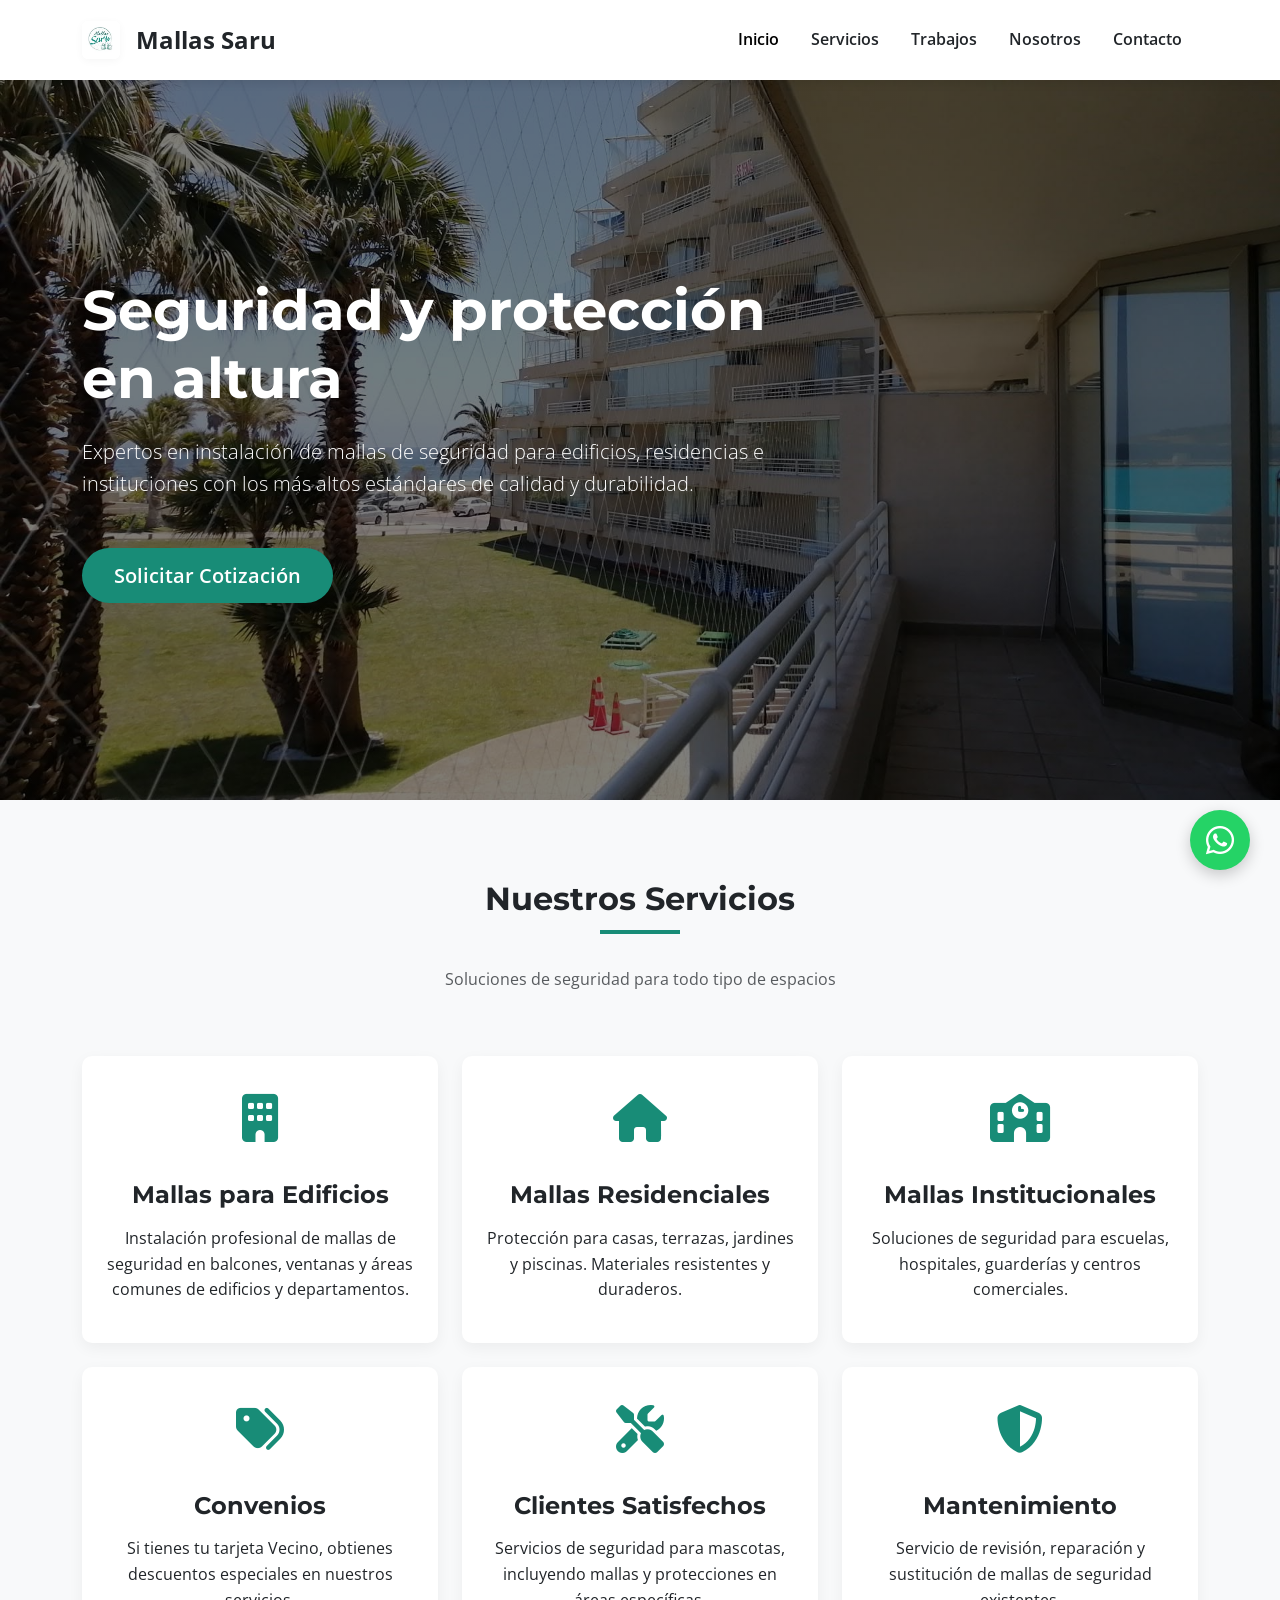
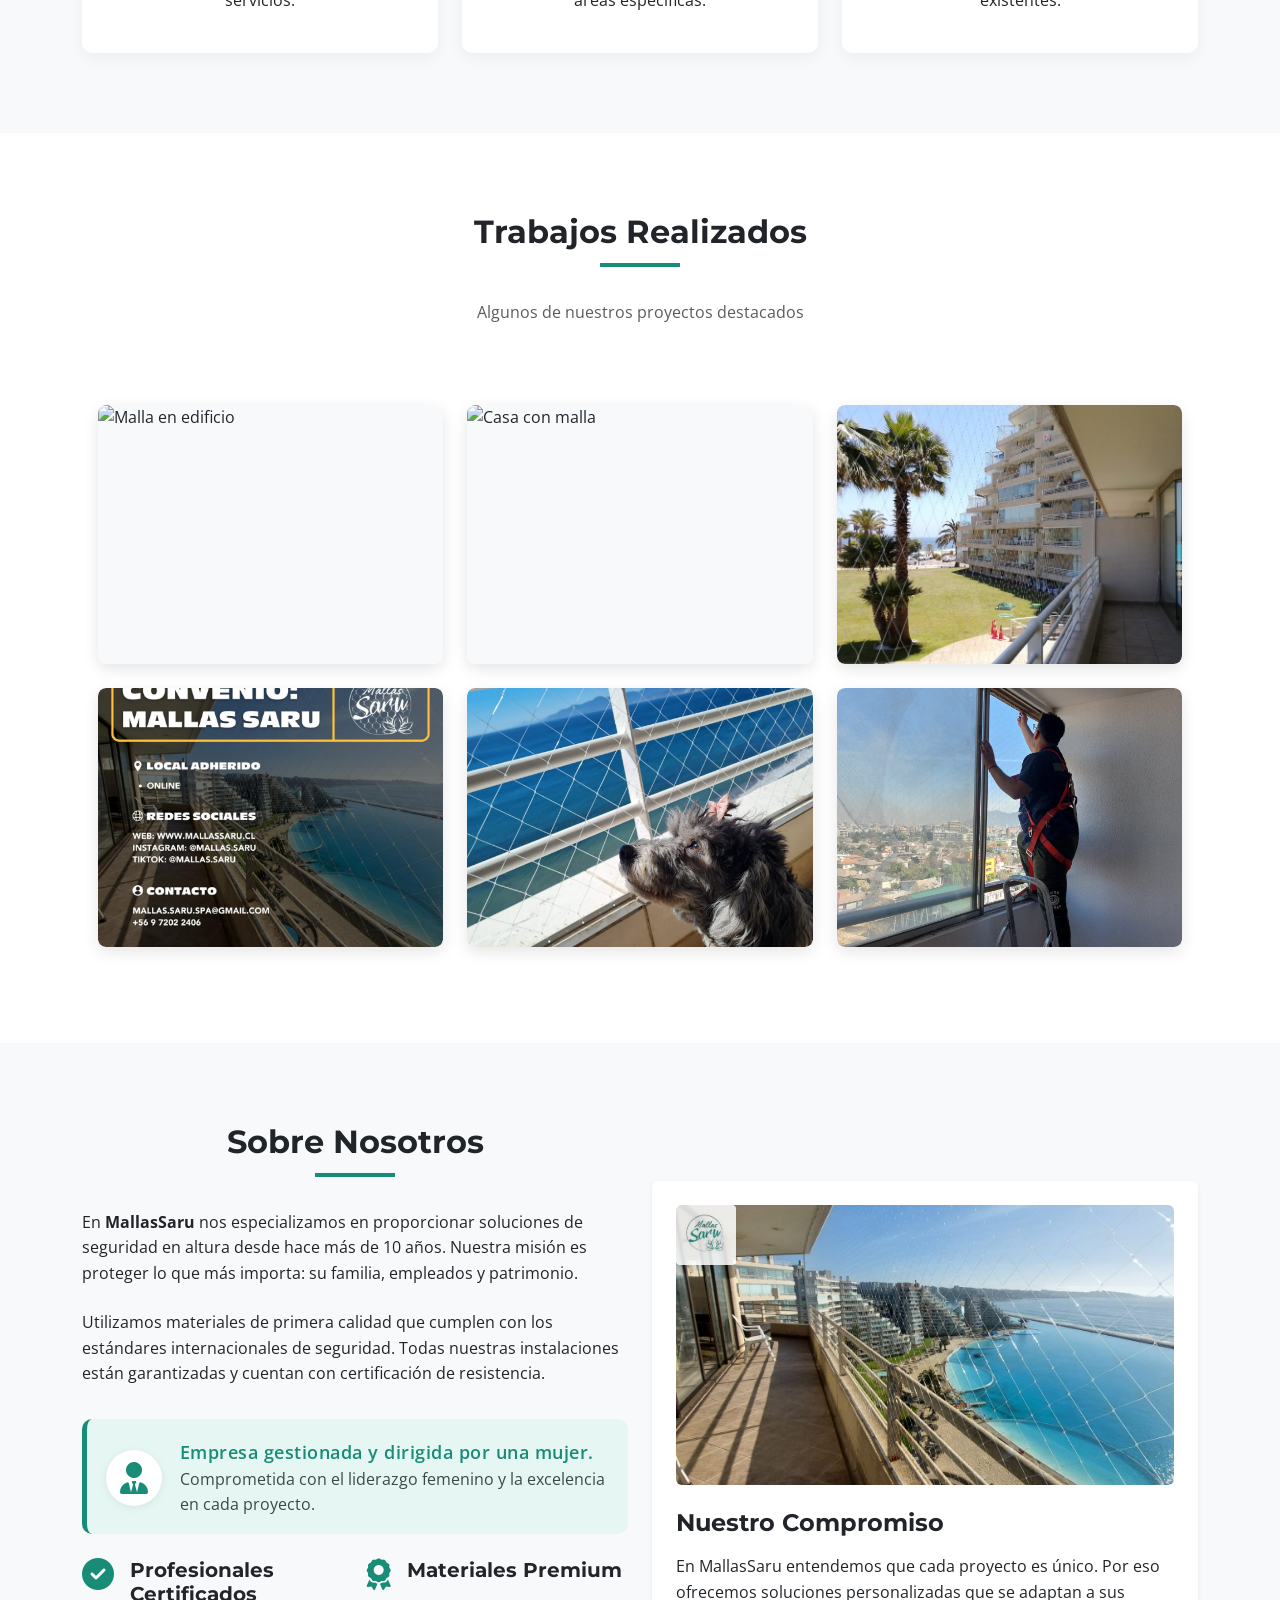
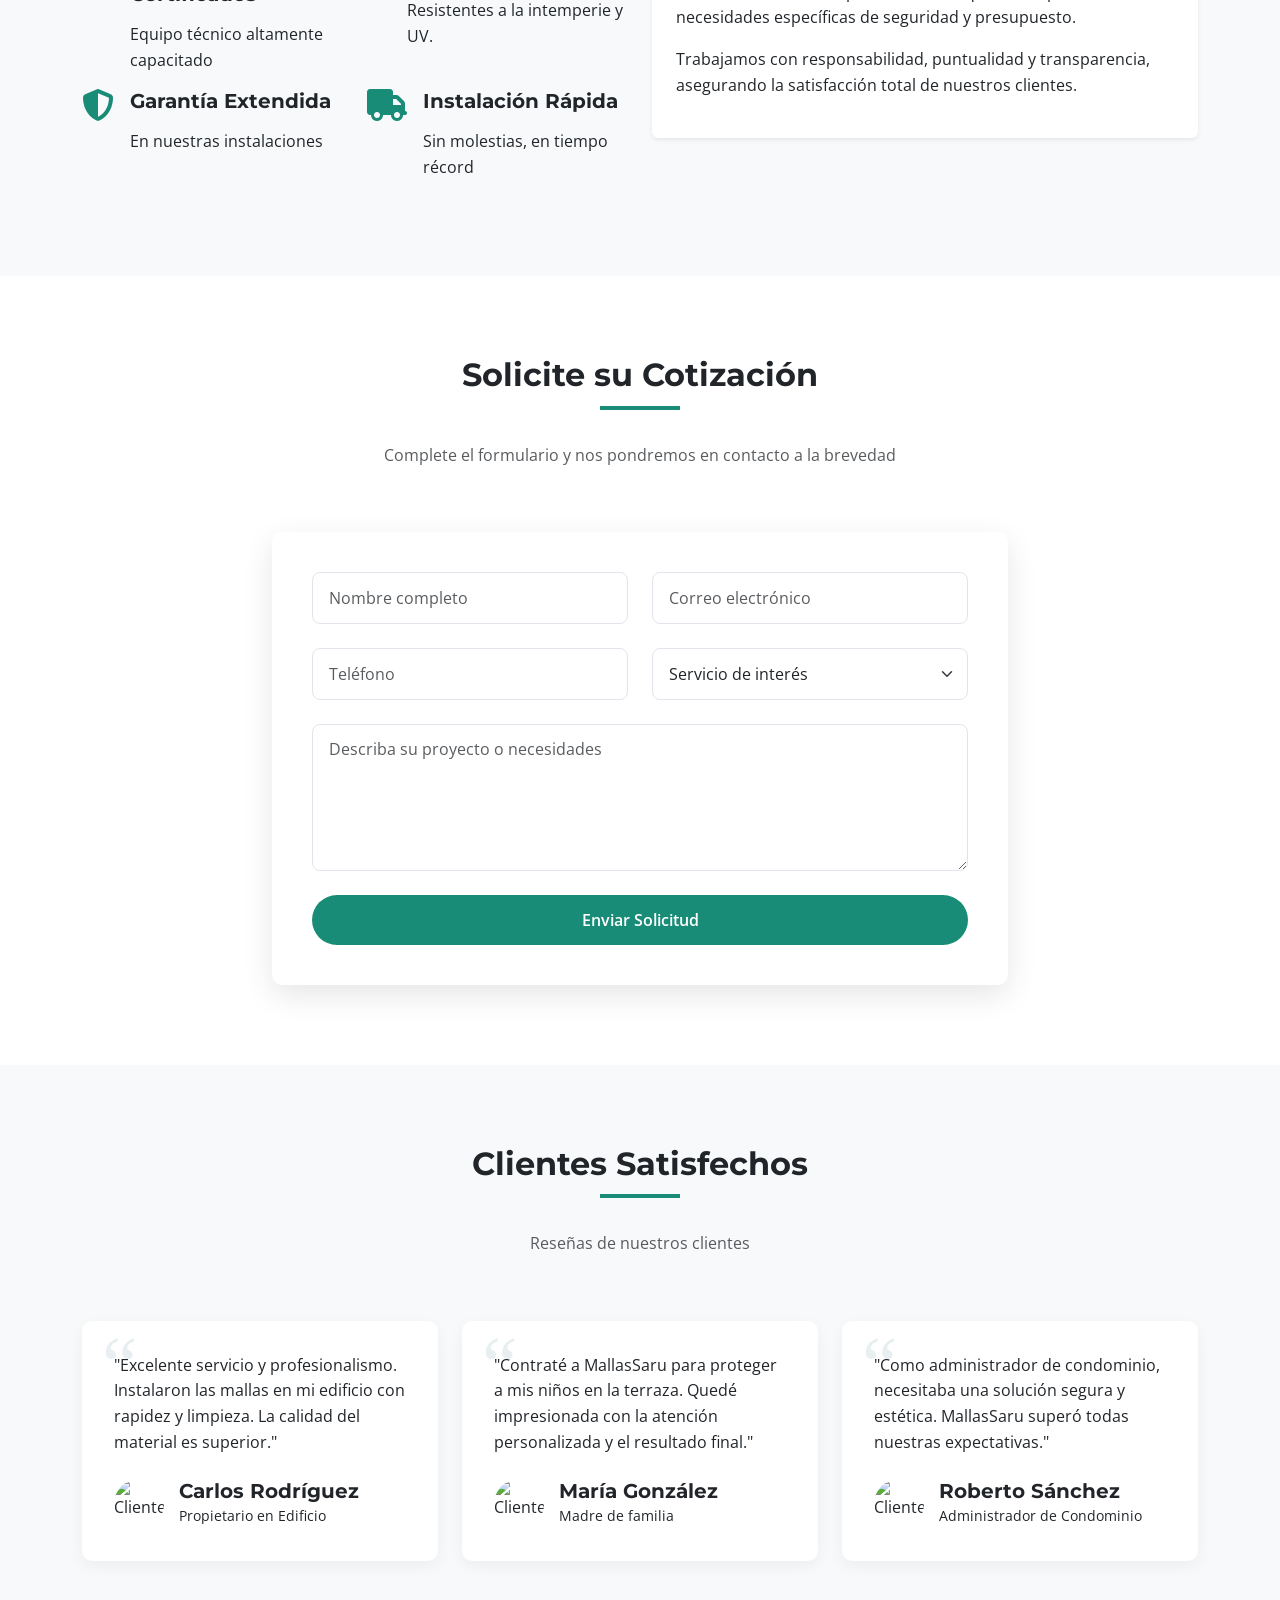
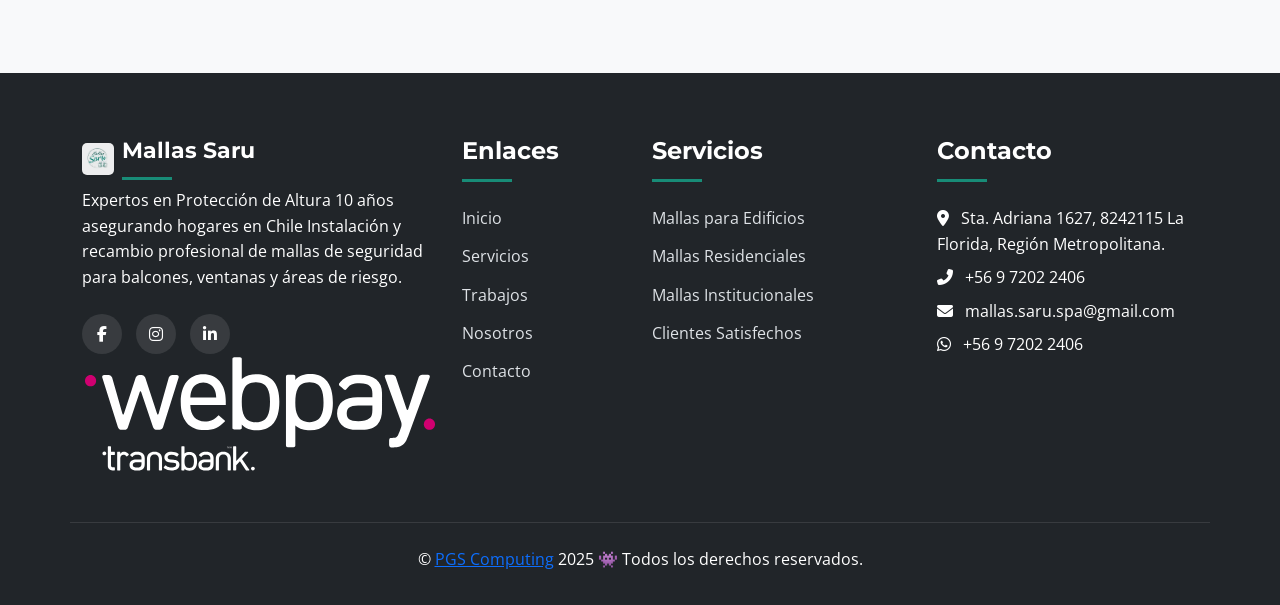
==== index.html @ a5bc4ea5 "Add carousel section with discount modal and WhatsApp integration" ====
<!DOCTYPE html>
<html lang="es">
  <head>
    <meta charset="UTF-8" />
    <meta name="viewport" content="width=device-width, initial-scale=1.0" />
    <title>Mallas Saru | Instalación de Mallas de Seguridad</title>
    <link
      rel="icon"
      type="image/jpeg"
      href="assets/img/logotipo_MallasSaru_Chile.jpg"
    />
    <link
      href="https://cdn.jsdelivr.net/npm/bootstrap@5.3.0/dist/css/bootstrap.min.css"
      rel="stylesheet"
    />
    <link
      rel="stylesheet"
      href="https://cdnjs.cloudflare.com/ajax/libs/font-awesome/6.4.0/css/all.min.css"
    />
    <link
      href="https://fonts.googleapis.com/css2?family=Montserrat:wght@300;400;500;600;700&family=Open+Sans:wght@300;400;600&display=swap"
      rel="stylesheet"
    />
    <link rel="stylesheet" href="assets/css/style.css" />
    <meta
      name="keywords"
      content="mallas de seguridad, instalación de mallas, protección en altura, mallas para edificios, mallas residenciales, mallas institucionales, mantenimiento de mallas, seguridad en balcones, protección de ventanas, mallas para escaleras"
    />
    <meta
      name="description"
      content="Mallas de Seguridad Saru Chile ofrece soluciones profesionales de instalación de mallas de seguridad para edificios, residencias, instituciones. Garantizamos calidad, durabilidad y protección en altura."
    />
    <meta name="author" content="Mallas Saru" />

    <!-- Open Graph / Facebook -->
    <meta
      property="og:title"
      content="Mallas Saru | Instalación de Mallas de Seguridad"
    />
    <meta
      property="og:description"
      content="Soluciones profesionales en instalación de mallas de seguridad para edificios, residencias, instituciones. Calidad y protección garantizadas."
    />
    <meta
      property="og:image"
      content="assets/img/logotipo_MallasSaru_Chile.jpg"
    />
    <meta property="og:url" content="https://mallassaru.cl" />
  </head>
  <body>
    <!-- WhatsApp Button -->
    <a
      href="https://api.whatsapp.com/send/?phone=56972022406&text&type=phone_number&app_absent=0"
      class="whatsapp-btn"
      target="_blank"
    >
      <i class="fab fa-whatsapp"></i>
    </a>

    <!-- Navbar -->
    <nav class="navbar navbar-expand-lg navbar-light sticky-top">
      <div class="container d-flex align-items-center">
        <a class="navbar-brand d-flex align-items-center gap-2" href="#">
          <img
            src="assets/img/logotipo_MallasSaru_Chile.jpg"
            alt="Logotipo MallasSaru"
            loading="lazy"
            style="
              height: 38px;
              width: auto;
              object-fit: contain;
              vertical-align: middle;
              border-radius: 6px;
              box-shadow: 0 2px 8px rgba(0, 0, 0, 0.04);
              margin-right: 8px;
            "
          />
          <span>
            <span class="mallas-navbar">Mallas</span
            ><span style="color: var(--dark)"> Saru</span>
          </span>
        </a>
        <button
          class="navbar-toggler"
          type="button"
          data-bs-toggle="collapse"
          data-bs-target="#navbarNav"
        >
          <span class="navbar-toggler-icon"></span>
        </button>
        <div class="collapse navbar-collapse" id="navbarNav">
          <ul class="navbar-nav ms-auto">
            <li class="nav-item">
              <a class="nav-link active" href="#inicio">Inicio</a>
            </li>
            <li class="nav-item">
              <a class="nav-link" href="#servicios">Servicios</a>
            </li>
            <li class="nav-item">
              <a class="nav-link" href="#trabajos">Trabajos</a>
            </li>
            <li class="nav-item">
              <a class="nav-link" href="#nosotros">Nosotros</a>
            </li>
            <li class="nav-item">
              <a class="nav-link" href="#contacto">Contacto</a>
            </li>
          </ul>
        </div>
      </div>
    </nav>

    <!-- Hero Section -->
    <section class="hero" id="inicio">
      <div class="container">
        <div class="hero-content">
          <h1 class="display-4 fw-bold mb-4">
            Seguridad y protección en altura
          </h1>
          <p class="lead mb-5">
            Expertos en instalación de mallas de seguridad para edificios,
            residencias e instituciones con los más altos estándares de calidad
            y durabilidad.
          </p>
          <a href="#contacto" class="btn btn-primary btn-lg"
            >Solicitar Cotización</a
          >
        </div>
      </div>
    </section>
    <!-- Lightbox Modal FUERA de cualquier section -->
    <div id="lightboxModal" class="lightbox-modal" style="display: none">
      <span class="lightbox-close" id="lightboxClose">&times;</span>
      <img
        class="lightbox-content"
        id="lightboxImg"
        src=""
        alt="Imagen ampliada"
      />
      <div class="lightbox-caption" id="lightboxCaption"></div>
      <button class="lightbox-prev" id="lightboxPrev" aria-label="Anterior">
        &#10094;
      </button>
      <button class="lightbox-next" id="lightboxNext" aria-label="Siguiente">
        &#10095;
      </button>
    </div>

    <!-- Services Section -->
    <section class="section bg-light" id="servicios">
      <div class="container">
        <div class="row mb-5">
          <div class="col-12 text-center">
            <h2 class="section-title">Nuestros Servicios</h2>
            <p class="text-muted">
              Soluciones de seguridad para todo tipo de espacios
            </p>
          </div>
        </div>
        <div class="row g-4">
          <div class="col-md-4">
            <div class="service-card p-4 text-center">
              <div class="service-icon">
                <i class="fas fa-building" id="mallas-para-edificios"></i>
              </div>
              <h4>Mallas para Edificios</h4>
              <p>
                Instalación profesional de mallas de seguridad en balcones,
                ventanas y áreas comunes de edificios y departamentos.
              </p>
            </div>
          </div>
          <div class="col-md-4">
            <div class="service-card p-4 text-center">
              <div class="service-icon">
                <i class="fas fa-home" id="mallas-residenciales"></i>
              </div>
              <h4>Mallas Residenciales</h4>
              <p>
                Protección para casas, terrazas, jardines y piscinas. Materiales
                resistentes y duraderos.
              </p>
            </div>
          </div>
          <div class="col-md-4">
            <div class="service-card p-4 text-center">
              <div class="service-icon">
                <i class="fas fa-school" id="mallas-institucionales"></i>
              </div>
              <h4>Mallas Institucionales</h4>
              <p>
                Soluciones de seguridad para escuelas, hospitales, guarderías y
                centros comerciales.
              </p>
            </div>
          </div>
          <div class="col-md-4">
            <div class="service-card p-4 text-center">
              <div class="service-icon">
                <i class="fas fa-tags" id="oferta-promocion"></i>
              </div>
              <h4>Convenios</h4>
              <p>
                Si tienes tu tarjeta Vecino, obtienes descuentos especiales en
                nuestros servicios.
              </p>
            </div>
          </div>
          <div class="col-md-4">
            <div class="service-card p-4 text-center">
              <div class="service-icon">
                <i class="fas fa-tools" id="mascotas"></i>
              </div>
              <h4>Clientes Satisfechos</h4>
              <p>
                Servicios de seguridad para mascotas, incluyendo mallas y
                protecciones en áreas específicas.
              </p>
            </div>
          </div>
          <div class="col-md-4">
            <div class="service-card p-4 text-center">
              <div class="service-icon">
                <i class="fas fa-shield-alt" id="mantenimiento"></i>
              </div>
              <h4>Mantenimiento</h4>
              <p>
                Servicio de revisión, reparación y sustitución de mallas de
                seguridad existentes.
              </p>
            </div>
          </div>
        </div>
      </div>
    </section>

    <!-- Portfolio Section -->
    <section class="section" id="trabajos">
      <div class="container">
        <div class="row mb-5">
          <div class="col-12 text-center">
            <h2 class="section-title">Trabajos Realizados</h2>
            <p class="text-muted">Algunos de nuestros proyectos destacados</p>
          </div>
        </div>
        <div class="portfolio-grid">
          <div class="portfolio-item" data-index="0">
            <img
              src="https://cl.habcdn.com/photos/business/big/img-20190812-183839-381807.jpg"
              alt="Malla en edificio"
              loading="lazy"
              class="portfolio-img"
            />
            <div class="portfolio-overlay">
              <h4>Mallas para Edificios</h4>
              <p>Mallas de seguridad en balcones y ventanas</p>
            </div>
          </div>
          <div class="portfolio-item" data-index="1">
            <img
              src="https://cl.habcdn.com/photos/project/big/cobertizo-257384.jpg"
              alt="Casa con malla"
              loading="lazy"
              class="portfolio-img"
            />
            <div class="portfolio-overlay">
              <h4>Mallas Residenciales</h4>
              <p>Protección para terraza, jardín y balcones</p>
            </div>
          </div>
          <div class="portfolio-item" data-index="2">
            <img
              src="assets/img/mallas_deSeguridad_Saru.jpg?ixlib=rb-4.0.3&auto=format&fit=crop&w=1950&q=80"
              alt="mallas_institucionales_Mallas_Saru"
              loading="lazy"
              class="portfolio-img"
            />
            <div class="portfolio-overlay">
              <h4>Mallas Institucionales</h4>
              <p>Seguridad para escuelas, hospitales y guarderías</p>
            </div>
          </div>
          <div class="portfolio-item" data-index="3">
            <img
              src="/assets/img/trabajos/convenios/tarjeta_Vecino_viveLaForida_Mallas_Saru_4.jpg?ixlib=rb-4.0.3&auto=format&fit=crop&w=1950&q=80"
              alt="convenio_mallas_Saru_tarjeta_vecino_la_florida"
              loading="lazy"
              class="portfolio-img"
            />
            <div class="portfolio-overlay">
              <h4>Convenios</h4>
              <p>Si cuentas con tu tarjeta Vecino obtienes descuentos.</p>
            </div>
          </div>
          <div class="portfolio-item" data-index="4">
            <img
              src="assets/img/trabajos/clientes_Satisfechos/mallasSaru_Proteccion_Mascotas2.jpg?ixlib=rb-4.0.3&auto=format&fit=crop&w=1950&q=80"
              alt="clientes_Satisfechos_mallas_Saru_Proteccion_Mascotas"
              loading="lazy"
              class="portfolio-img"
            />
            <div class="portfolio-overlay">
              <h4>Clientes Satisfechos</h4>
              <p>Algunos de nuestros clientes satisfechos en Mallas Saru</p>
            </div>
          </div>
          <div class="portfolio-item" data-index="5">
            <img
              src="assets/img/trabajos/mantenimiento/mantenimiento_Mallas_Saru_2.jpg?ixlib=rb-4.0.3&auto=format&fit=crop&w=1950&q=80"
              alt="mantenimiento_Mallas_Saru"
              loading="lazy"
              class="portfolio-img"
            />
            <div class="portfolio-overlay">
              <h4>Mantenimiento</h4>
              <p>Servicio de mantenimiento y reparación de mallas</p>
            </div>
          </div>
        </div>
      </div>
    </section>

    <!-- About Section -->
    <section class="section bg-light" id="nosotros">
      <div class="container">
        <div class="row align-items-center">
          <div class="col-lg-6 mb-5 mb-lg-0">
            <h2 class="section-title text-center">Sobre Nosotros</h2>
            <p class="mb-4">
              En <strong>MallasSaru</strong> nos especializamos en proporcionar
              soluciones de seguridad en altura desde hace más de 10 años.
              Nuestra misión es proteger lo que más importa: su familia,
              empleados y patrimonio.
            </p>
            <p>
              Utilizamos materiales de primera calidad que cumplen con los
              estándares internacionales de seguridad. Todas nuestras
              instalaciones están garantizadas y cuentan con certificación de
              resistencia.
            </p>
            <!-- Destacado: Empresa gestionada por mujer -->
            <div
              style="
                background: #e6f6f2;
                border-left: 5px solid var(--accent);
                border-radius: 10px;
                padding: 1.2rem 1rem 1rem 1.2rem;
                margin: 2rem 0 1.5rem 0;
                display: flex;
                align-items: center;
                gap: 1.1rem;
              "
            >
              <div
                style="
                  width: 56px;
                  height: 56px;
                  background: #fff;
                  border-radius: 50%;
                  display: flex;
                  align-items: center;
                  justify-content: center;
                  box-shadow: 0 2px 8px rgba(0, 0, 0, 0.07);
                  font-size: 2rem;
                  color: var(--accent);
                "
              >
                <!-- Espacio para imagen/avatar -->
                <i class="fas fa-user-tie"></i>
              </div>
              <div style="flex: 1">
                <span
                  style="
                    font-weight: 600;
                    color: var(--accent);
                    font-size: 1.1rem;
                    letter-spacing: 0.5px;
                  "
                  >Empresa gestionada y dirigida por una mujer.</span
                >
                <br />
                <span style="color: #3a4a47; font-size: 0.98rem"
                  >Comprometida con el liderazgo femenino y la excelencia en
                  cada proyecto.</span
                >
              </div>
            </div>
            <div class="row mt-4">
              <div class="col-md-6 mb-3">
                <div class="d-flex">
                  <div class="me-3">
                    <i class="fas fa-check-circle text-success fa-2x"></i>
                  </div>
                  <div>
                    <h5>Profesionales Certificados</h5>
                    <p class="mb-0">Equipo técnico altamente capacitado</p>
                  </div>
                </div>
              </div>
              <div class="col-md-6 mb-3">
                <div class="d-flex">
                  <div class="me-3">
                    <i class="fas fa-award text-success fa-2x"></i>
                  </div>
                  <div>
                    <h5>Materiales Premium</h5>
                    <p class="mb-0">Resistentes a la intemperie y UV.</p>
                  </div>
                </div>
              </div>
              <div class="col-md-6 mb-3">
                <div class="d-flex">
                  <div class="me-3">
                    <i class="fas fa-shield-alt text-success fa-2x"></i>
                  </div>
                  <div>
                    <h5>Garantía Extendida</h5>
                    <p class="mb-0">En nuestras instalaciones</p>
                  </div>
                </div>
              </div>
              <div class="col-md-6 mb-3">
                <div class="d-flex">
                  <div class="me-3">
                    <i class="fas fa-truck text-success fa-2x"></i>
                  </div>
                  <div>
                    <h5>Instalación Rápida</h5>
                    <p class="mb-0">Sin molestias, en tiempo récord</p>
                  </div>
                </div>
              </div>
            </div>
          </div>
          <div class="col-lg-6">
            <div class="p-4 bg-white rounded shadow-sm">
              <div class="ratio ratio-16x9 position-relative img-container">
                <img
                  src="assets/img/mallas_Saru.jpg?v=1.1"
                  alt="Equipo de trabajo"
                  loading="lazy"
                  class="rounded main-img"
                />
                <img
                  src="assets/img/logotipo_MallasSaru_Chile.jpg"
                  alt="Logotipo MallasSaru"
                  loading="lazy"
                  style="
                    position: absolute;
                    bottom: 10px;
                    right: 10px;
                    width: 60px;
                    height: auto;
                    opacity: 0.85;
                    filter: drop-shadow(0 2px 6px rgba(0, 0, 0, 0.08));
                    border-radius: 4px;
                  "
                />
              </div>
              <div class="mt-4">
                <h4>Nuestro Compromiso</h4>
                <p>
                  En MallasSaru entendemos que cada proyecto es único. Por eso
                  ofrecemos soluciones personalizadas que se adaptan a sus
                  necesidades específicas de seguridad y presupuesto.
                </p>
                <p>
                  Trabajamos con responsabilidad, puntualidad y transparencia,
                  asegurando la satisfacción total de nuestros clientes.
                </p>
              </div>
            </div>
          </div>
        </div>
      </div>
    </section>

    <!-- Contact Section -->
    <section class="section" id="contacto">
      <div class="container">
        <div class="row mb-5">
          <div class="col-12 text-center">
            <h2 class="section-title">Solicite su Cotización</h2>
            <p class="text-muted">
              Complete el formulario y nos pondremos en contacto a la brevedad
            </p>
          </div>
        </div>
        <div class="row justify-content-center">
          <div class="col-lg-8">
            <div class="form-container">
              <form id="cotizacionForm">
                <div class="row">
                  <div class="col-md-6">
                    <input
                      type="text"
                      class="form-control"
                      placeholder="Nombre completo"
                      required
                    />
                  </div>
                  <div class="col-md-6">
                    <input
                      type="email"
                      class="form-control"
                      placeholder="Correo electrónico"
                      required
                    />
                  </div>
                </div>
                <div class="row">
                  <div class="col-md-6">
                    <input
                      type="tel"
                      class="form-control"
                      placeholder="Teléfono"
                      required
                    />
                  </div>
                  <div class="col-md-6">
                    <select class="form-select form-control">
                      <option selected>Servicio de interés</option>
                      <option>Mallas para Edificios</option>
                      <option>Mallas Residenciales</option>
                      <option>Mallas Institucionales</option>
                      <option>Convenios</option>
                      <option>Mantenimiento</option>
                    </select>
                  </div>
                </div>
                <textarea
                  class="form-control"
                  rows="5"
                  placeholder="Describa su proyecto o necesidades"
                  required
                ></textarea>
                <div class="d-grid">
                  <button type="submit" class="btn btn-primary">
                    Enviar Solicitud
                  </button>
                </div>
              </form>
            </div>
          </div>
        </div>
      </div>
    </section>

    <!-- Testimonials Section -->
    <section class="section bg-light">
      <div class="container">
        <div class="row mb-5">
          <div class="col-12 text-center">
            <h2 class="section-title">Clientes Satisfechos</h2>
            <p class="text-muted">Reseñas de nuestros clientes</p>
          </div>
        </div>
        <div class="row">
          <div class="col-md-4">
            <div class="testimonial-card">
              <p>
                "Excelente servicio y profesionalismo. Instalaron las mallas en
                mi edificio con rapidez y limpieza. La calidad del material es
                superior."
              </p>
              <div class="client-info">
                <img
                  src="https://randomuser.me/api/portraits/men/32.jpg"
                  alt="Cliente"
                  loading="lazy"
                />
                <div>
                  <h5 class="mb-0">Carlos Rodríguez</h5>
                  <small>Propietario en Edificio</small>
                </div>
              </div>
            </div>
          </div>
          <div class="col-md-4">
            <div class="testimonial-card">
              <p>
                "Contraté a MallasSaru para proteger a mis niños en la terraza.
                Quedé impresionada con la atención personalizada y el resultado
                final."
              </p>
              <div class="client-info">
                <img
                  src="https://randomuser.me/api/portraits/women/44.jpg"
                  alt="Cliente"
                  loading="lazy"
                />
                <div>
                  <h5 class="mb-0">María González</h5>
                  <small>Madre de familia</small>
                </div>
              </div>
            </div>
          </div>
          <div class="col-md-4">
            <div class="testimonial-card">
              <p>
                "Como administrador de condominio, necesitaba una solución
                segura y estética. MallasSaru superó todas nuestras
                expectativas."
              </p>
              <div class="client-info">
                <img
                  src="https://randomuser.me/api/portraits/men/62.jpg"
                  alt="Cliente"
                  loading="lazy"
                />
                <div>
                  <h5 class="mb-0">Roberto Sánchez</h5>
                  <small>Administrador de Condominio</small>
                </div>
              </div>
            </div>
          </div>
        </div>
      </div>
    </section>

    <!-- Footer -->
    <footer>
      <div class="container">
        <div class="row g-4">
          <div class="col-lg-4">
            <div class="d-flex align-items-center mb-2 gap-2">
              <img
                src="assets/img/logotipo_MallasSaru_Chile.jpg"
                alt="Logotipo MallasSaru"
                loading="lazy"
                style="
                  height: 32px;
                  width: auto;
                  object-fit: contain;
                  border-radius: 5px;
                  box-shadow: 0 1px 4px rgba(0, 0, 0, 0.04);
                  opacity: 0.92;
                "
              />
              <h4 class="footer-title mb-0" style="font-size: 1.4rem">
                Mallas Saru
              </h4>
            </div>
            <p>
              Expertos en Protección de Altura 10 años asegurando hogares en
              Chile Instalación y recambio profesional de mallas de seguridad
              para balcones, ventanas y áreas de riesgo.
            </p>
            <div class="social-links mt-4">
              <a href="https://www.facebook.com/Mallassaru" target="_blank"
                ><i class="fab fa-facebook-f"></i
              ></a>
              <a href="https://www.instagram.com/mallas.saru/" target="_blank"
                ><i class="fab fa-instagram"></i
              ></a>
              <a href="#" target="_blank"><i class="fab fa-linkedin-in"></i></a>
              <!-- <a href="#"><i class="fab fa-youtube"></i></a> -->
            </div>
            <div class="img">
              <img src="/assets/img/1.Webpay_FN_300px.svg" alt="" />
            </div>
          </div>
          <div class="col-lg-2 col-md-6">
            <h4 class="footer-title">Enlaces</h4>
            <div class="footer-links">
              <a href="#inicio">Inicio</a>
              <a href="#servicios">Servicios</a>
              <a href="#trabajos">Trabajos</a>
              <a href="#nosotros">Nosotros</a>
              <a href="#contacto">Contacto</a>
            </div>
          </div>
          <div class="col-lg-3 col-md-6">
            <h4 class="footer-title">Servicios</h4>
            <div class="footer-links">
              <a href="#mallas-para-edificios">Mallas para Edificios</a>
              <a href="#mallas-residenciales">Mallas Residenciales</a>
              <a href="#mallas-institucionales">Mallas Institucionales</a>
              <a href="#clientes-satisfechos">Clientes Satisfechos</a>
            </div>
          </div>
          <div class="col-lg-3">
            <h4 class="footer-title">Contacto</h4>
            <div class="footer-contact">
              <p class="mb-2">
                <i class="fas fa-map-marker-alt me-2"></i>
                <a
                  href="https://www.google.com/maps/place/Mallas+Saru/@-33.5200935,-70.5849707,17z/data=!4m15!1m8!3m7!1s0x9662d0579347472d:0x50de4253d46ac35!2sSta.+Adriana+1627,+8242115+La+Florida,+Regi%C3%B3n+Metropolitana!3b1!8m2!3d-33.5200935!4d-70.5849707!16s%2Fg%2F11hjk2_hnx!3m5!1s0x81e9fe3f18530c63:0xa88c42c8661cf282!8m2!3d-33.5200935!4d-70.5849707!16s%2Fg%2F11xcslw04f?entry=ttu&g_ep=EgoyMDI1MDYzMC4wIKXMDSoASAFQAw%3D%3D"
                  target="_blank"
                  style="color: inherit; text-decoration: none"
                >
                  Sta. Adriana 1627, 8242115 La Florida, Región Metropolitana.
                </a>
              </p>
              <p class="mb-2">
                <i class="fas fa-phone-alt me-2"></i>
                <a
                  href="tel:+56972022406"
                  style="color: inherit; text-decoration: none"
                  target="_blank"
                >
                  +56 9 7202 2406
                </a>
              </p>
              <p class="mb-2">
                <i class="fas fa-envelope me-2"></i>
                <a
                  href="mailto:mallas.saru.spa@gmail.com"
                  style="color: inherit; text-decoration: none"
                  target="_blank"
                >
                  mallas.saru.spa@gmail.com
                </a>
              </p>
              <p class="mb-0">
                <i class="fab fa-whatsapp me-2"></i>
                <a
                  href="https://wa.me/56972022406"
                  target="_blank"
                  style="color: inherit; text-decoration: none"
                >
                  +56 9 7202 2406
                </a>
              </p>
            </div>
          </div>
        </div>
        <div class="row copyright">
          <div class="col-12 text-center">
            <p class="mb-0">
              &copy;
              <a
                href="https://pgselectric.cl/computing"
                target="_blank"
                rel="noopener"
                text-decoration="none"
                >PGS Computing</a
              >
              2025 👾 Todos los derechos reservados.
            </p>
          </div>
        </div>
      </div>
    </footer>
    <script src="https://cdn.jsdelivr.net/npm/bootstrap@5.3.0/dist/js/bootstrap.bundle.min.js"></script>
    <script src="assets/js/script.js"></script>
  </body>
</html>
---- assets/css/style.css ----
/* =====================
   Lightbox Styles
====================== */
.lightbox-modal {
  display: none;
  position: fixed;
  z-index: 2000;
  left: 0;
  top: 0;
  width: 100vw;
  height: 100vh;
  background: rgba(0, 0, 0, 0.85);
  align-items: center;
  justify-content: center;
  flex-direction: column;
  transition: opacity 0.3s;
}
.lightbox-modal[style*="display: flex"] {
  display: flex !important;
}
.lightbox-content {
  max-width: 90vw;
  max-height: 70vh;
  border-radius: 10px;
  box-shadow: 0 4px 32px rgba(0, 0, 0, 0.4);
  margin-bottom: 1rem;
  background: #fff;
  object-fit: contain;
}
.lightbox-caption {
  color: #fff;
  text-align: center;
  font-size: 1.1rem;
  margin-bottom: 1.5rem;
  text-shadow: 0 2px 8px #000;
}
.lightbox-close {
  position: absolute;
  top: 30px;
  right: 40px;
  color: #fff;
  font-size: 2.5rem;
  font-weight: bold;
  cursor: pointer;
  z-index: 2100;
  transition: color 0.2s;
}
.lightbox-close:hover {
  color: var(--accent);
}
/* Flechas lightbox estilizadas y responsivas */
.lightbox-prev,
.lightbox-next {
  position: absolute;
  top: 50%;
  transform: translateY(-50%);
  color: #fff;
  background: rgba(0, 0, 0, 0.18);
  border: none;
  font-size: 1.7rem;
  width: 2.5em;
  height: 2.5em;
  min-width: 40px;
  min-height: 40px;
  max-width: 56px;
  max-height: 56px;
  display: flex;
  align-items: center;
  justify-content: center;
  padding: 0;
  border-radius: 50%;
  cursor: pointer;
  z-index: 2100;
  box-shadow: 0 2px 8px rgba(0, 0, 0, 0.18);
  transition: background 0.2s, color 0.2s, box-shadow 0.2s;
}
.lightbox-prev:hover,
.lightbox-next:hover {
  background: var(--accent);
  color: #fff;
  box-shadow: 0 4px 16px rgba(0, 0, 0, 0.25);
}
.lightbox-prev {
  left: 18px;
}
.lightbox-next {
  right: 18px;
}
@media (max-width: 600px) {
  .lightbox-content {
    max-width: 98vw;
    max-height: 45vh;
  }
  .lightbox-caption {
    font-size: 0.95rem;
  }
  .lightbox-prev {
    font-size: 1.1rem;
    width: 1.8em;
    height: 1.8em;
    min-width: 28px;
    min-height: 28px;
    max-width: 32px;
    max-height: 32px;
    left: 2vw !important;
    right: auto !important;
  }
  .lightbox-next {
    font-size: 1.1rem;
    width: 1.8em;
    height: 1.8em;
    min-width: 28px;
    min-height: 28px;
    max-width: 32px;
    max-height: 32px;
    right: 2vw !important;
    left: auto !important;
  }
  .lightbox-close {
    top: 8px;
    right: 10px;
    font-size: 1.5rem;
  }
}
/* =====================
   Variables y Reset
====================== */
:root {
  --primary: #188c77;
  --secondary: #2a8fbd;
  --accent: #188c77;
  --light: #f8f9fa;
  --dark: #212529;
  --gray: #6c757d;
}

* {
  margin: 0;
  padding: 0;
  box-sizing: border-box;
}

body {
  font-family: "Open Sans", sans-serif;
  color: var(--dark);
  line-height: 1.6;
  overflow-x: hidden;
}

h1,
h2,
h3,
h4,
h5,
h6 {
  font-family: "Montserrat", sans-serif;
  font-weight: 700;
  margin-bottom: 1rem;
}

.navbar {
  background-color: rgba(255, 255, 255, 0.95);
  box-shadow: 0 2px 10px rgba(0, 0, 0, 0.1);
  padding: 1rem 0;
  transition: all 0.3s ease;
}

.navbar-brand {
  font-weight: 700;
  color: var(--primary);
  font-size: 1.5rem;
}

.mallas-navbar {
  color: var(--dark);
  transition: color 0.3s;
}

.navbar-brand:hover .mallas-navbar {
  color: var(--accent);
}

.navbar-nav .nav-link {
  font-weight: 600;
  color: var(--dark);
  margin: 0 0.5rem;
  transition: color 0.3s;
}

.navbar-nav .nav-link:hover {
  color: var(--secondary);
}

.hero {
  background: linear-gradient(rgba(0, 0, 0, 0.5), rgba(0, 0, 0, 0.5)),
    url("../img/mallas_deSeguridad_Saru.jpg") center/cover no-repeat;
  height: 80vh;
  display: flex;
  align-items: center;
  color: white;
  position: relative;
}

.hero-content {
  max-width: 700px;
}

/* Botón principal estilo original */
.btn-primary {
  background-color: var(--accent);
  border: none;
  padding: 0.8rem 2rem;
  border-radius: 30px;
  font-weight: 600;
  transition: all 0.3s;
  color: #fff;
}

.btn-primary:hover {
  background-color: #106554;
  transform: translateY(-3px);
  box-shadow: 0 10px 20px rgba(0, 0, 0, 0.1);
}

@media (max-width: 768px) {
  .hero .btn-primary {
    display: block;
    margin-left: auto;
    margin-right: auto;
    text-align: center;
    width: fit-content;
    font-size: 1rem;
    padding: 0.7rem 1.5rem;
  }
}

.section {
  padding: 5rem 0;
}

.section-title {
  position: relative;
  margin-bottom: 3rem;
  text-align: center;
}

.section-title:after {
  content: "";
  position: absolute;
  width: 80px;
  height: 4px;
  background-color: var(--accent);
  bottom: -15px;
  left: 50%;
  transform: translateX(-50%);
}

.service-card {
  background: white;
  border-radius: 10px;
  overflow: hidden;
  box-shadow: 0 5px 15px rgba(0, 0, 0, 0.05);
  transition: all 0.3s;
  height: 100%;
  display: flex;
  flex-direction: column;
}

.service-card:hover {
  transform: translateY(-10px);
  box-shadow: 0 15px 30px rgba(0, 0, 0, 0.1);
}

.service-icon {
  font-size: 3rem;
  color: var(--accent); /* Cambiado de #1c4036 a var(--accent) */
  margin-bottom: 1.5rem;
}

.portfolio-grid {
  display: grid;
  grid-template-columns: repeat(auto-fill, minmax(300px, 1fr));
  gap: 1.5rem;
  padding: 1rem;
}

.portfolio-item {
  border-radius: 8px;
  overflow: hidden;
  position: relative;
  box-shadow: 0 5px 15px rgba(0, 0, 0, 0.1);
  display: flex;
  flex-direction: column;
}

.portfolio-item img {
  width: 100%;
  height: auto;
  aspect-ratio: 4/3;
  object-fit: cover;
  display: block;
  transition: transform 0.5s;
  border-radius: 8px 8px 0 0;
}

.portfolio-overlay {
  position: absolute;
  top: 0;
  left: 0;
  width: 100%;
  height: 100%;
  background: rgba(26, 95, 122, 0.85);
  display: flex;
  flex-direction: column;
  justify-content: center;
  align-items: center;
  opacity: 0;
  transition: opacity 0.3s;
  color: white;
  padding: 20px;
  text-align: center;
}

.portfolio-item:hover .portfolio-overlay {
  opacity: 1;
}

.portfolio-item:hover img {
  transform: scale(1.1);
}

.form-container {
  background: white;
  border-radius: 10px;
  box-shadow: 0 10px 30px rgba(0, 0, 0, 0.1);
  padding: 2.5rem;
}

.form-control {
  border: 1px solid #e1e5eb;
  padding: 0.8rem 1rem;
  border-radius: 8px;
  margin-bottom: 1.5rem;
}

.form-control:focus {
  border-color: var(--secondary);
  box-shadow: 0 0 0 0.25rem rgba(42, 143, 189, 0.25);
}

.whatsapp-btn {
  position: fixed;
  bottom: 30px;
  right: 30px;
  width: 60px;
  height: 60px;
  background-color: #25d366;
  color: white;
  border-radius: 50%;
  display: flex;
  justify-content: center;
  align-items: center;
  font-size: 2rem;
  box-shadow: 0 5px 15px rgba(0, 0, 0, 0.2);
  z-index: 1000;
  transition: all 0.3s;
}

.whatsapp-btn:hover {
  transform: scale(1.1);
  box-shadow: 0 8px 20px rgba(0, 0, 0, 0.3);
  color: white;
}

.img-container {
  max-height: 500px;
  overflow: hidden;
}
.main-img {
  object-fit: cover;
  width: 100%;
  height: 100%;
  /* Mejora de renderizado */
  image-rendering: -webkit-optimize-contrast;
  image-rendering: crisp-edges;
  image-rendering: high-quality;
}

.testimonial-card {
  background: white;
  border-radius: 10px;
  padding: 2rem;
  box-shadow: 0 5px 15px rgba(0, 0, 0, 0.05);
  margin-bottom: 2rem;
  position: relative;
}

.testimonial-card:before {
  content: "\201C";
  position: absolute;
  top: -20px;
  left: 20px;
  font-size: 5rem;
  color: rgba(26, 95, 122, 0.1);
  font-family: Georgia, serif;
}
/* Mejoras para imágenes responsivas en portfolio */
.portfolio-item {
  aspect-ratio: 4/3;
  background: #f8f9fa;
}
.portfolio-item img {
  width: 100%;
  height: 100%;
  object-fit: cover;
  border-radius: 8px;
  display: block;
  transition: transform 0.5s;
}
@media (max-width: 768px) {
  .portfolio-item {
    aspect-ratio: 16/10;
  }
}

.client-info {
  display: flex;
  align-items: center;
  margin-top: 1.5rem;
}

.client-info img {
  width: 50px;
  height: 50px;
  border-radius: 50%;
  margin-right: 15px;
  object-fit: cover;
}

footer {
  background-color: var(--dark);
  color: white;
  padding: 4rem 0 2rem;
}

.footer-title {
  position: relative;
  margin-bottom: 1.5rem;
  padding-bottom: 1rem;
}

.footer-title:after {
  content: "";
  position: absolute;
  width: 50px;
  height: 3px;
  background-color: var(--accent);
  bottom: 0;
  left: 0;
}

.footer-links a {
  display: block;
  color: #dee2e6;
  margin-bottom: 0.8rem;
  text-decoration: none;
  transition: color 0.3s;
}

.footer-links a:hover {
  color: var(--accent);
}

.social-links a,
.whatsapp-btn {
  text-decoration: none !important;
}

.social-links a {
  display: inline-flex;
  align-items: center;
  justify-content: center;
  width: 40px;
  height: 40px;
  background: rgba(255, 255, 255, 0.1);
  border-radius: 50%;
  color: white;
  margin-right: 10px;
  transition: all 0.3s;
}

.social-links a:hover {
  background: var(--accent);
  transform: translateY(-5px);
}

.copyright {
  border-top: 1px solid rgba(255, 255, 255, 0.1);
  padding-top: 1.5rem;
  margin-top: 3rem;
}

@media (max-width: 992px) {
  .portfolio-grid {
    grid-template-columns: 1fr 1fr;
  }
}

@media (max-width: 768px) {
  .hero {
    min-height: 60vh;
    padding: 4rem 0;
  }

  .hero h1 {
    font-size: 2rem;
    text-align: center;
  }

  .hero p {
    text-align: center;
  }

  .section {
    padding: 3rem 0;
  }

  .portfolio-grid {
    grid-template-columns: 1fr;
    gap: 1rem;
  }

  .portfolio-item img {
    aspect-ratio: 16/10;
  }

  .testimonial-card {
    margin: 1rem 0;
  }

  .navbar-brand {
    font-size: 1.2rem;
  }

  .whatsapp-btn {
    bottom: 20px;
    right: 20px;
    width: 50px;
    height: 50px;
    font-size: 1.5rem;
  }
}

@media (max-width: 576px) {
  .service-card {
    margin-bottom: 1rem;
  }

  .client-info img {
    width: 40px;
    height: 40px;
  }

  .footer-title {
    margin-top: 1.5rem;
  }

  .social-links {
    text-align: center;
  }

  .footer-contact {
    margin-top: 1rem;
  }
}

/* Mejoras generales */
img {
  max-width: 100%;
  height: auto;
}

/* Íconos de la sección Sobre Nosotros en color var(--accent) */
#nosotros .fa-check-circle,
#nosotros .fa-award,
#nosotros .fa-shield-alt,
#nosotros .fa-truck {
  color: var(--accent) !important;
}
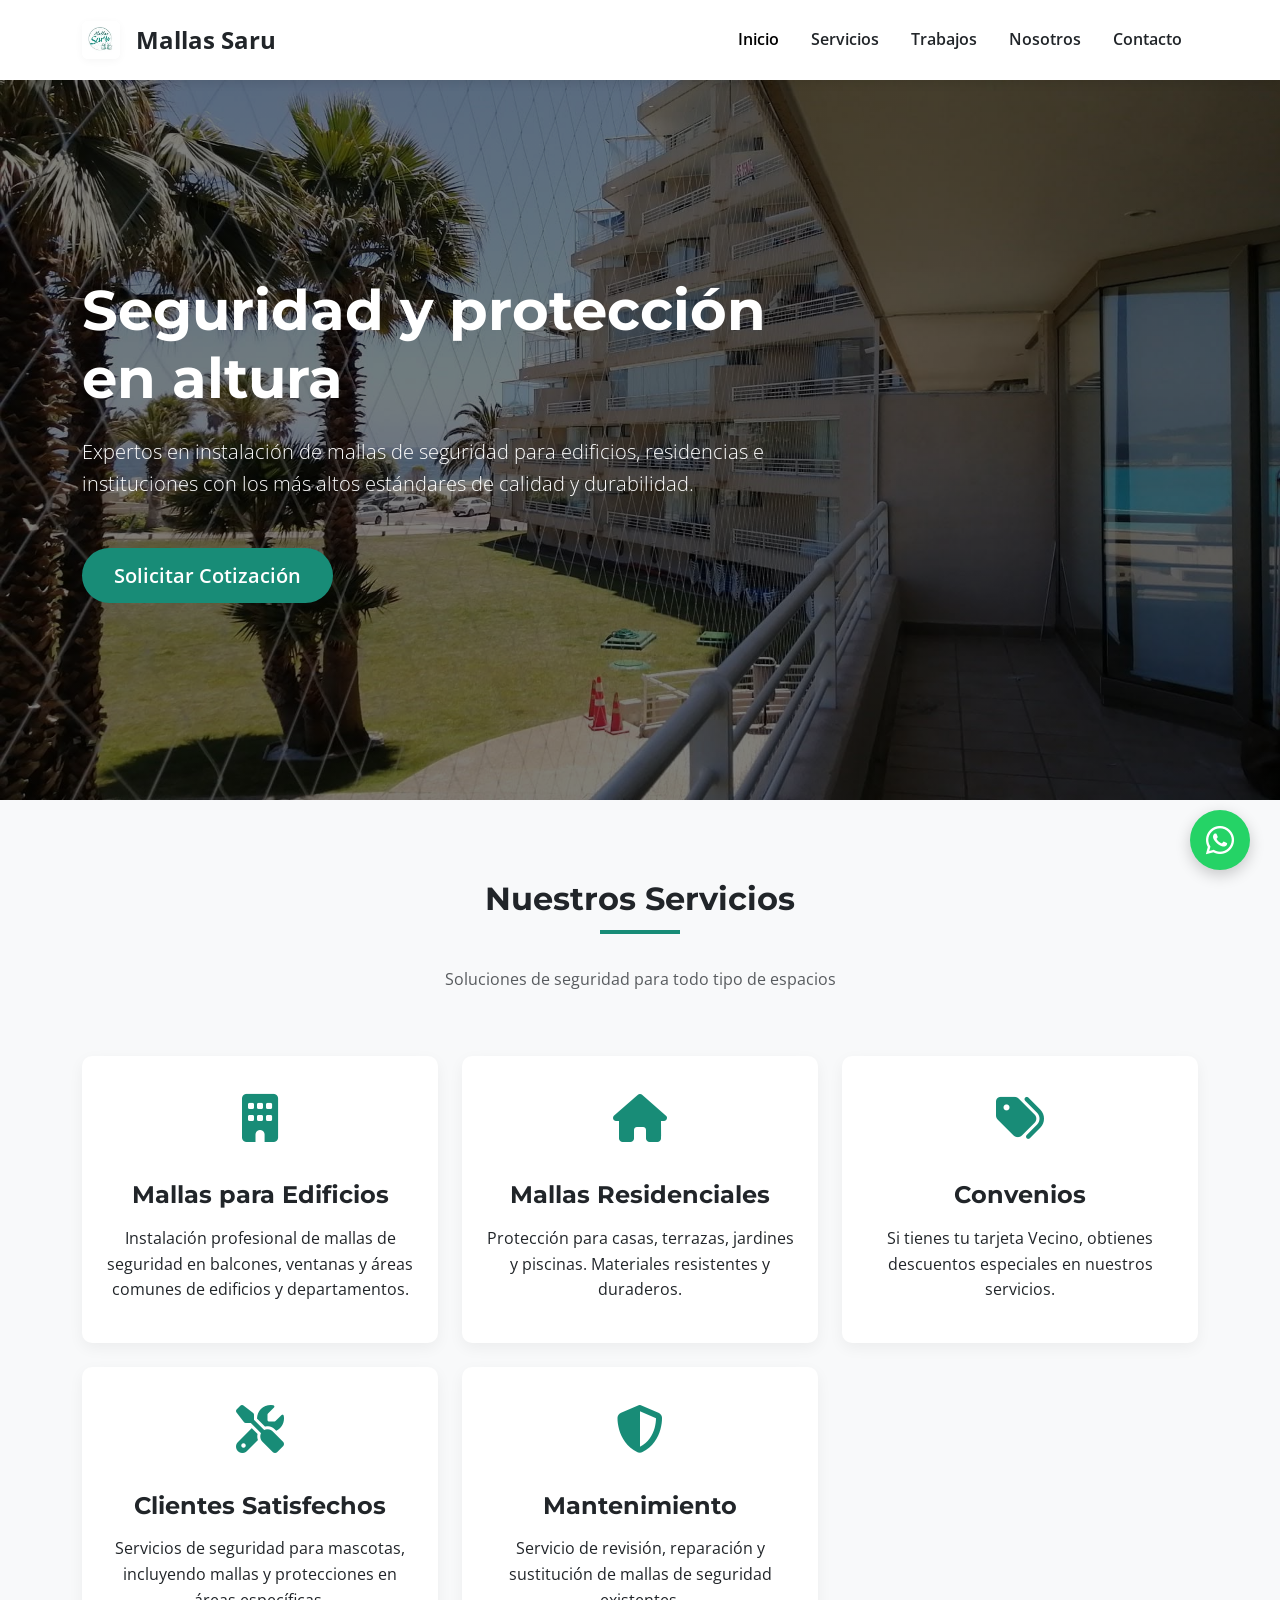
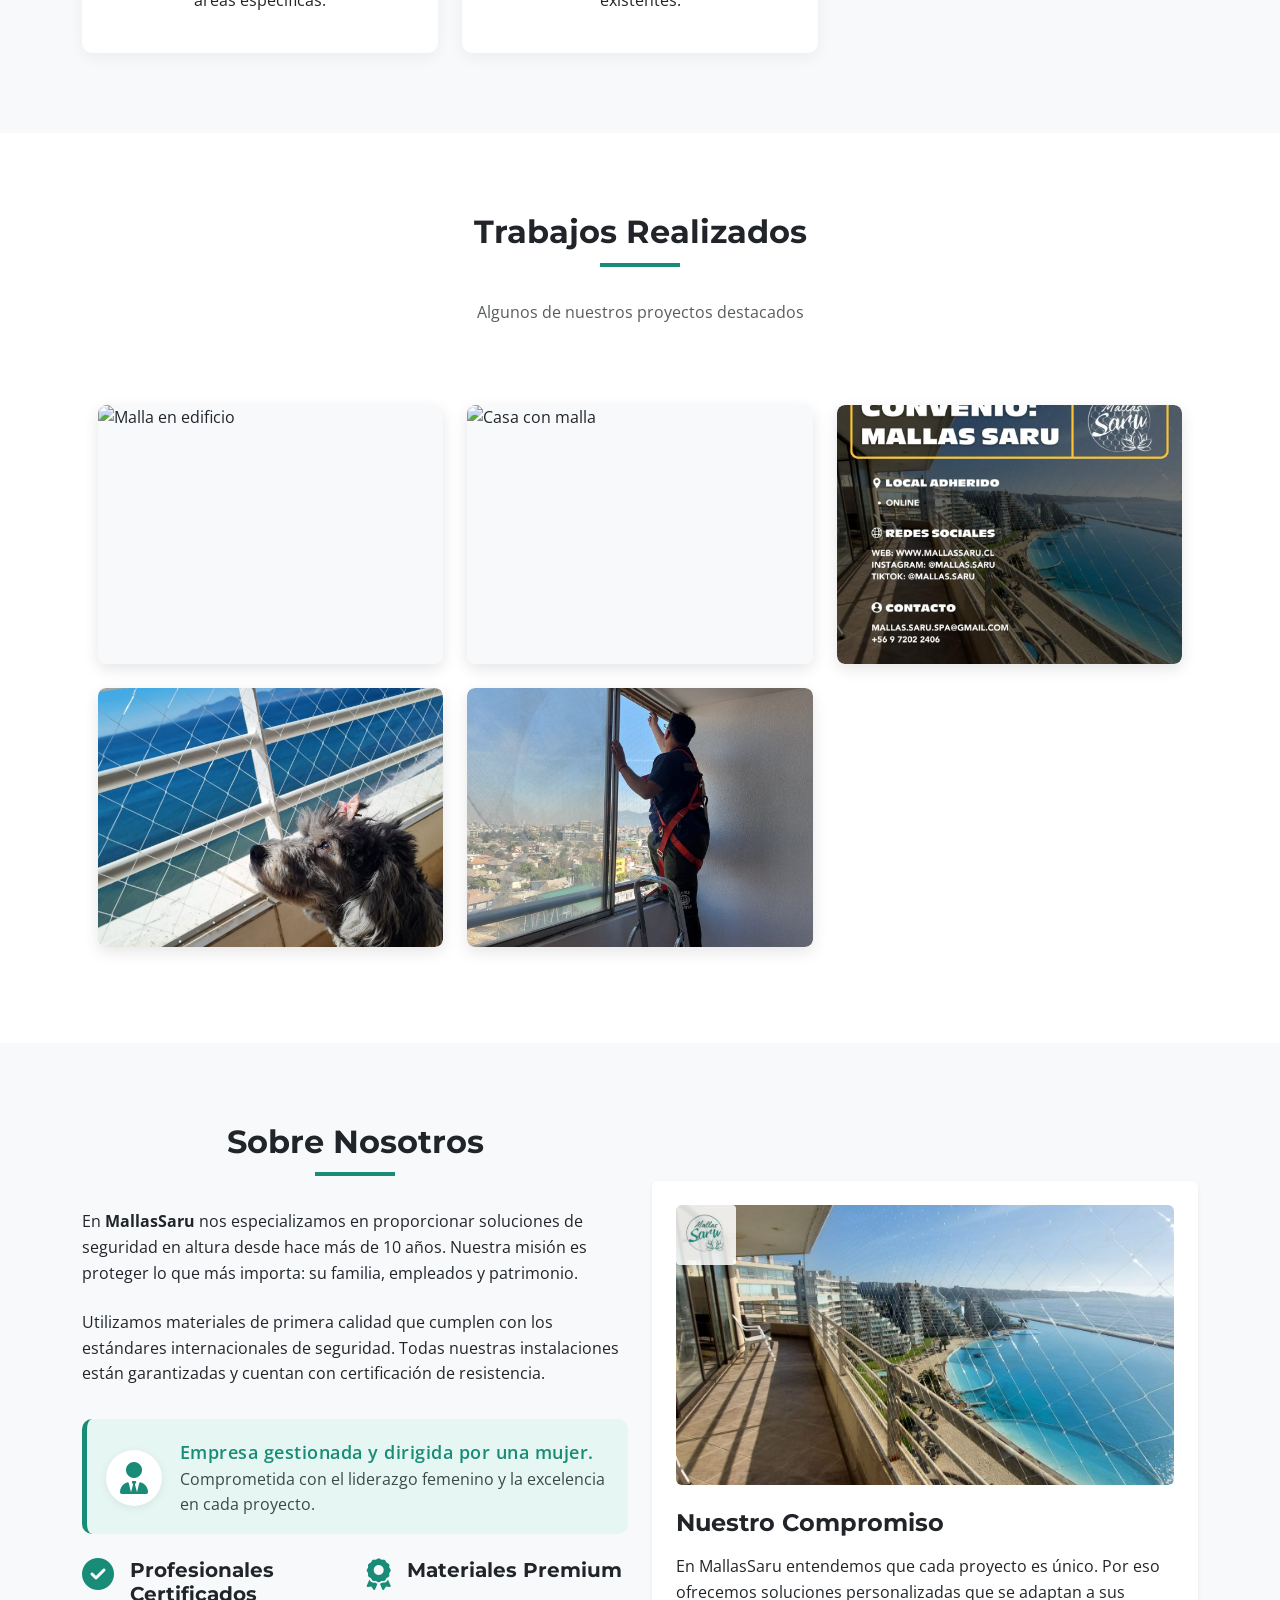
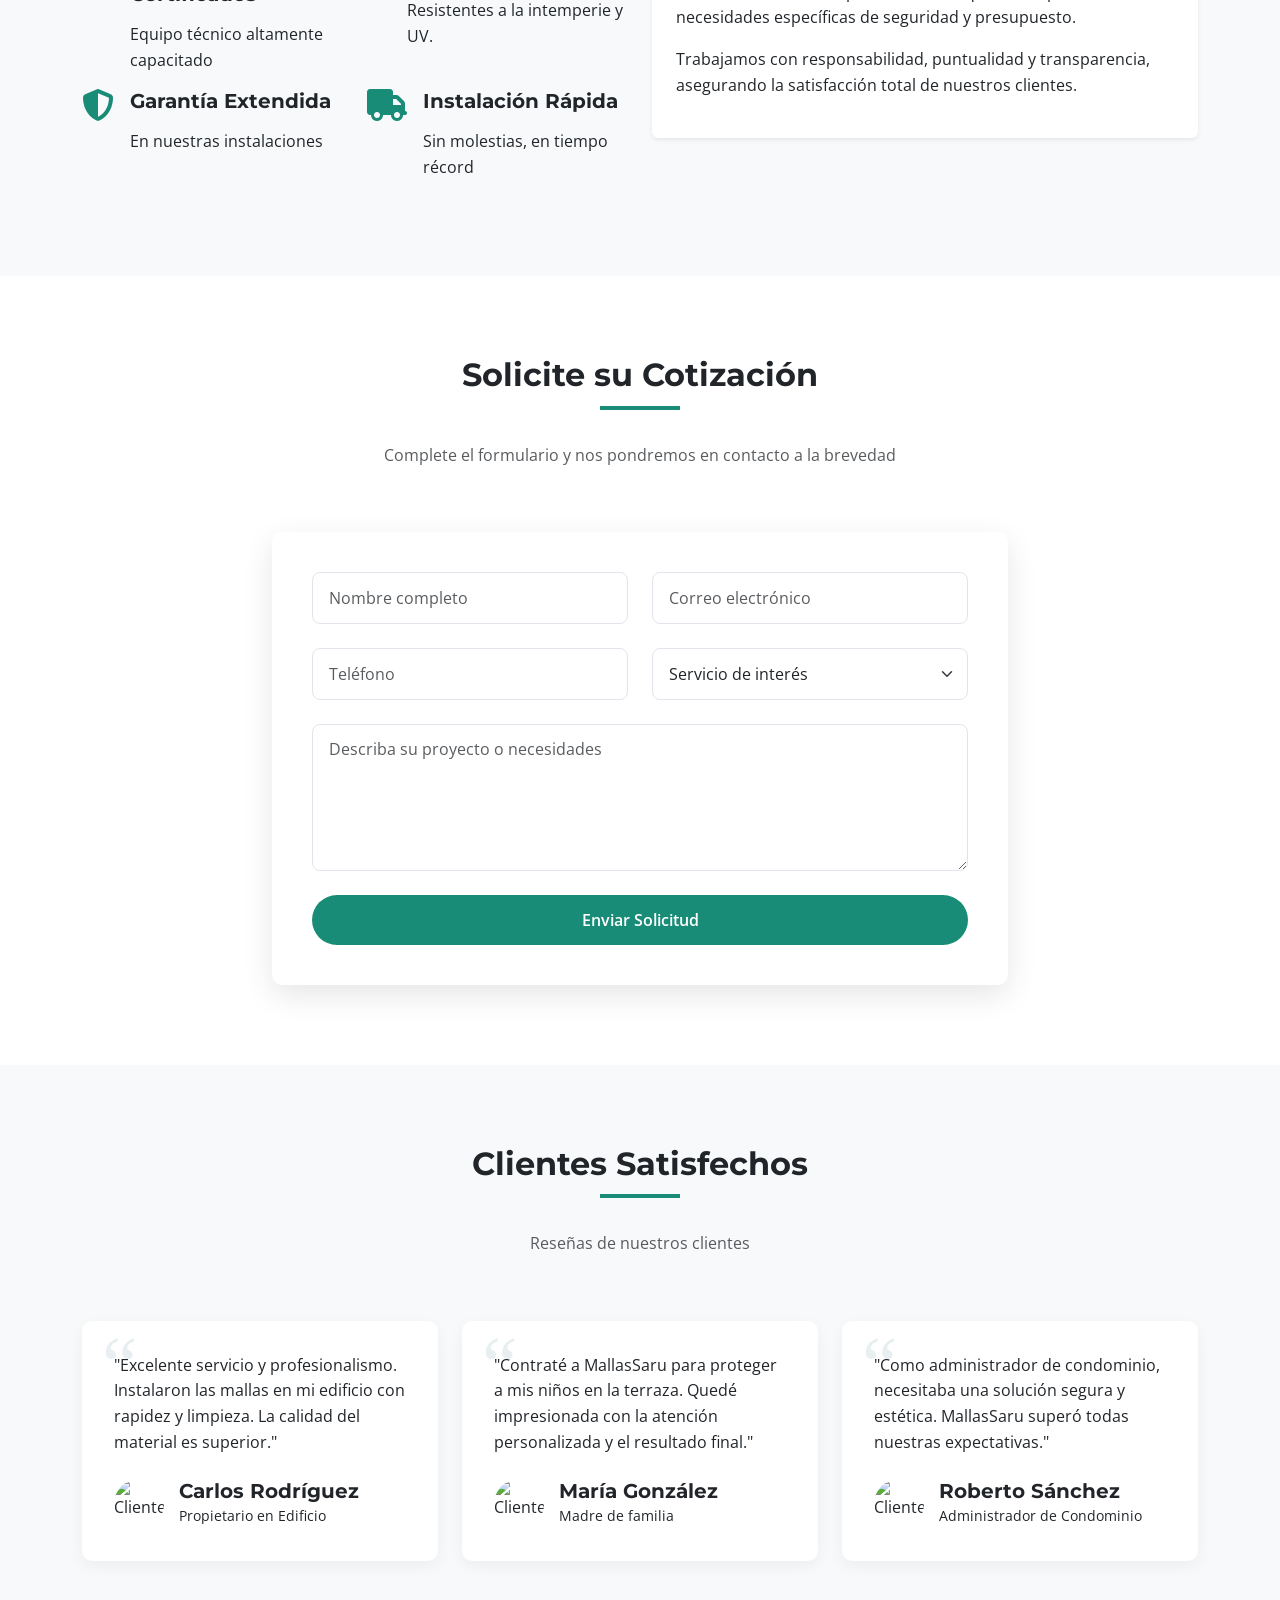
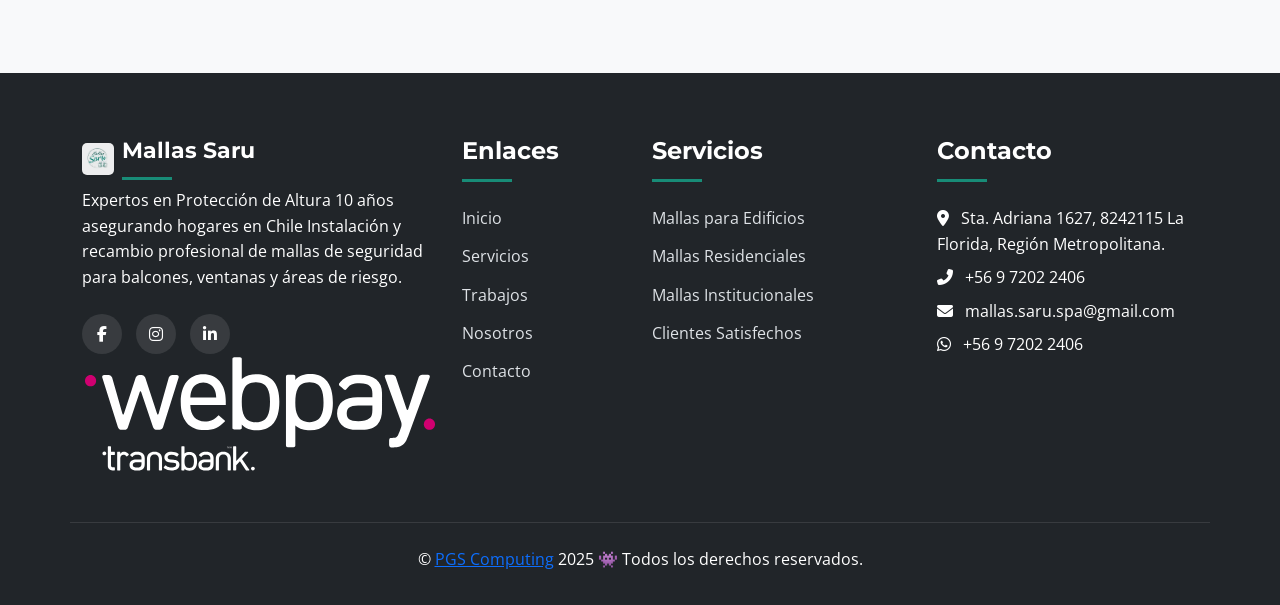
==== commit ce19beff: "Refactor CSS for improved readability; adjust lightbox and portfolio item styles, and enhance respon" ====
--- a/index.html
+++ b/index.html
@@ -158,7 +158,7 @@
           </div>
         </div>
         <div class="row g-4">
-          <div class="col-md-4">
+          <div class="col-lg-4 col-md-6">
             <div class="service-card p-4 text-center">
               <div class="service-icon">
                 <i class="fas fa-building" id="mallas-para-edificios"></i>
@@ -170,7 +170,7 @@
               </p>
             </div>
           </div>
-          <div class="col-md-4">
+          <div class="col-lg-4 col-md-6">
             <div class="service-card p-4 text-center">
               <div class="service-icon">
                 <i class="fas fa-home" id="mallas-residenciales"></i>
@@ -182,19 +182,7 @@
               </p>
             </div>
           </div>
-          <div class="col-md-4">
-            <div class="service-card p-4 text-center">
-              <div class="service-icon">
-                <i class="fas fa-school" id="mallas-institucionales"></i>
-              </div>
-              <h4>Mallas Institucionales</h4>
-              <p>
-                Soluciones de seguridad para escuelas, hospitales, guarderías y
-                centros comerciales.
-              </p>
-            </div>
-          </div>
-          <div class="col-md-4">
+          <div class="col-lg-4 col-md-6">
             <div class="service-card p-4 text-center">
               <div class="service-icon">
                 <i class="fas fa-tags" id="oferta-promocion"></i>
@@ -206,7 +194,7 @@
               </p>
             </div>
           </div>
-          <div class="col-md-4">
+          <div class="col-lg-4 col-md-6">
             <div class="service-card p-4 text-center">
               <div class="service-icon">
                 <i class="fas fa-tools" id="mascotas"></i>
@@ -218,7 +206,7 @@
               </p>
             </div>
           </div>
-          <div class="col-md-4">
+          <div class="col-lg-4 col-md-6">
             <div class="service-card p-4 text-center">
               <div class="service-icon">
                 <i class="fas fa-shield-alt" id="mantenimiento"></i>
@@ -270,18 +258,6 @@
           </div>
           <div class="portfolio-item" data-index="2">
             <img
-              src="assets/img/mallas_deSeguridad_Saru.jpg?ixlib=rb-4.0.3&auto=format&fit=crop&w=1950&q=80"
-              alt="mallas_institucionales_Mallas_Saru"
-              loading="lazy"
-              class="portfolio-img"
-            />
-            <div class="portfolio-overlay">
-              <h4>Mallas Institucionales</h4>
-              <p>Seguridad para escuelas, hospitales y guarderías</p>
-            </div>
-          </div>
-          <div class="portfolio-item" data-index="3">
-            <img
               src="/assets/img/trabajos/convenios/tarjeta_Vecino_viveLaForida_Mallas_Saru_4.jpg?ixlib=rb-4.0.3&auto=format&fit=crop&w=1950&q=80"
               alt="convenio_mallas_Saru_tarjeta_vecino_la_florida"
               loading="lazy"
@@ -292,7 +268,7 @@
               <p>Si cuentas con tu tarjeta Vecino obtienes descuentos.</p>
             </div>
           </div>
-          <div class="portfolio-item" data-index="4">
+          <div class="portfolio-item" data-index="3">
             <img
               src="assets/img/trabajos/clientes_Satisfechos/mallasSaru_Proteccion_Mascotas2.jpg?ixlib=rb-4.0.3&auto=format&fit=crop&w=1950&q=80"
               alt="clientes_Satisfechos_mallas_Saru_Proteccion_Mascotas"
@@ -304,7 +280,7 @@
               <p>Algunos de nuestros clientes satisfechos en Mallas Saru</p>
             </div>
           </div>
-          <div class="portfolio-item" data-index="5">
+          <div class="portfolio-item" data-index="4">
             <img
               src="assets/img/trabajos/mantenimiento/mantenimiento_Mallas_Saru_2.jpg?ixlib=rb-4.0.3&auto=format&fit=crop&w=1950&q=80"
               alt="mantenimiento_Mallas_Saru"
@@ -489,11 +465,16 @@
         <div class="row justify-content-center">
           <div class="col-lg-8">
             <div class="form-container">
-              <form id="cotizacionForm">
+              <form
+                id="cotizacionForm"
+                action="https://formspree.io/f/maqdyyak"
+                method="POST"
+              >
                 <div class="row">
                   <div class="col-md-6">
                     <input
                       type="text"
+                      name="name"
                       class="form-control"
                       placeholder="Nombre completo"
                       required
@@ -502,6 +483,7 @@
                   <div class="col-md-6">
                     <input
                       type="email"
+                      name="email"
                       class="form-control"
                       placeholder="Correo electrónico"
                       required
@@ -512,30 +494,42 @@
                   <div class="col-md-6">
                     <input
                       type="tel"
+                      name="phone"
                       class="form-control"
                       placeholder="Teléfono"
                       required
                     />
                   </div>
                   <div class="col-md-6">
-                    <select class="form-select form-control">
-                      <option selected>Servicio de interés</option>
-                      <option>Mallas para Edificios</option>
-                      <option>Mallas Residenciales</option>
-                      <option>Mallas Institucionales</option>
-                      <option>Convenios</option>
-                      <option>Mantenimiento</option>
+                    <select name="service" class="form-select form-control">
+                      <option value="" selected>Servicio de interés</option>
+                      <option value="mallas_edificios">
+                        Mallas para Edificios
+                      </option>
+                      <option value="mallas_residenciales">
+                        Mallas Residenciales
+                      </option>
+                      <option value="mallas_institucionales">
+                        Mallas Institucionales
+                      </option>
+                      <option value="convenios">Convenios</option>
+                      <option value="mantenimiento">Mantenimiento</option>
                     </select>
                   </div>
                 </div>
                 <textarea
                   class="form-control"
+                  name="message"
                   rows="5"
                   placeholder="Describa su proyecto o necesidades"
                   required
                 ></textarea>
                 <div class="d-grid">
-                  <button type="submit" class="btn btn-primary">
+                  <button
+                    id="cotizacionSubmit"
+                    type="submit"
+                    class="btn btn-primary"
+                  >
                     Enviar Solicitud
                   </button>
                 </div>
@@ -744,6 +738,12 @@
         </div>
       </div>
     </footer>
+    <!-- Bootstrap toast container (dynamic toasts will be appended here) -->
+    <div
+      id="bsToastContainer"
+      class="position-fixed top-0 end-0 p-3"
+      style="z-index: 1200"
+    ></div>
     <script src="https://cdn.jsdelivr.net/npm/bootstrap@5.3.0/dist/js/bootstrap.bundle.min.js"></script>
     <script src="assets/js/script.js"></script>
   </body>
--- a/assets/css/style.css
+++ b/assets/css/style.css
@@ -72,7 +72,10 @@
   cursor: pointer;
   z-index: 2100;
   box-shadow: 0 2px 8px rgba(0, 0, 0, 0.18);
-  transition: background 0.2s, color 0.2s, box-shadow 0.2s;
+  transition:
+    background 0.2s,
+    color 0.2s,
+    box-shadow 0.2s;
 }
 .lightbox-prev:hover,
 .lightbox-next:hover {
@@ -192,7 +195,8 @@
 }
 
 .hero {
-  background: linear-gradient(rgba(0, 0, 0, 0.5), rgba(0, 0, 0, 0.5)),
+  background:
+    linear-gradient(rgba(0, 0, 0, 0.5), rgba(0, 0, 0, 0.5)),
     url("../img/mallas_deSeguridad_Saru.jpg") center/cover no-repeat;
   height: 80vh;
   display: flex;
@@ -284,6 +288,12 @@
   padding: 1rem;
 }
 
+@media (min-width: 992px) {
+  .portfolio-grid {
+    grid-template-columns: repeat(3, 1fr);
+  }
+}
+
 .portfolio-item {
   border-radius: 8px;
   overflow: hidden;
@@ -296,7 +306,7 @@
 .portfolio-item img {
   width: 100%;
   height: auto;
-  aspect-ratio: 4/3;
+  aspect-ratio: 1/1;
   object-fit: cover;
   display: block;
   transition: transform 0.5s;
@@ -421,6 +431,9 @@
   .portfolio-item {
     aspect-ratio: 16/10;
   }
+  .portfolio-item img {
+    aspect-ratio: 16/10;
+  }
 }
 
 .client-info {
@@ -587,3 +600,5 @@
 #nosotros .fa-truck {
   color: var(--accent) !important;
 }
+
+/* Toast styles removed (using only button spinner visual). */
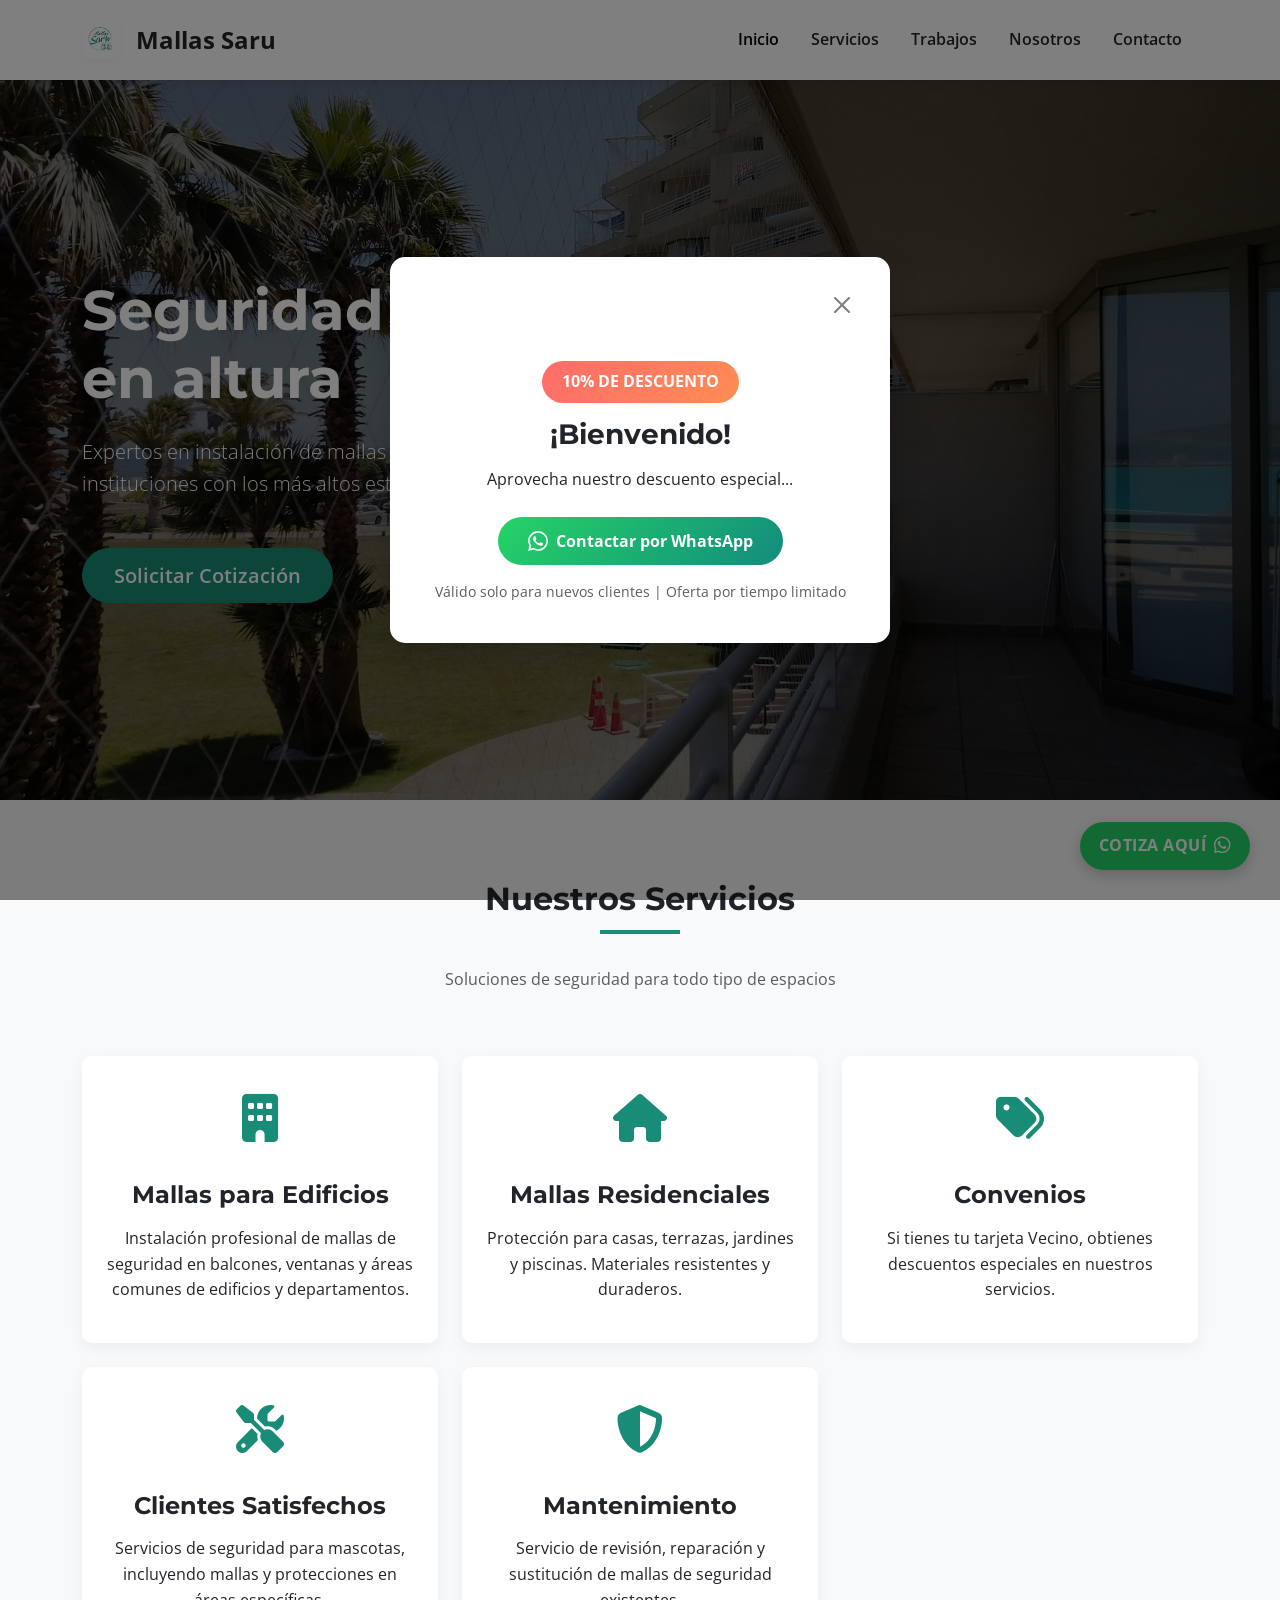
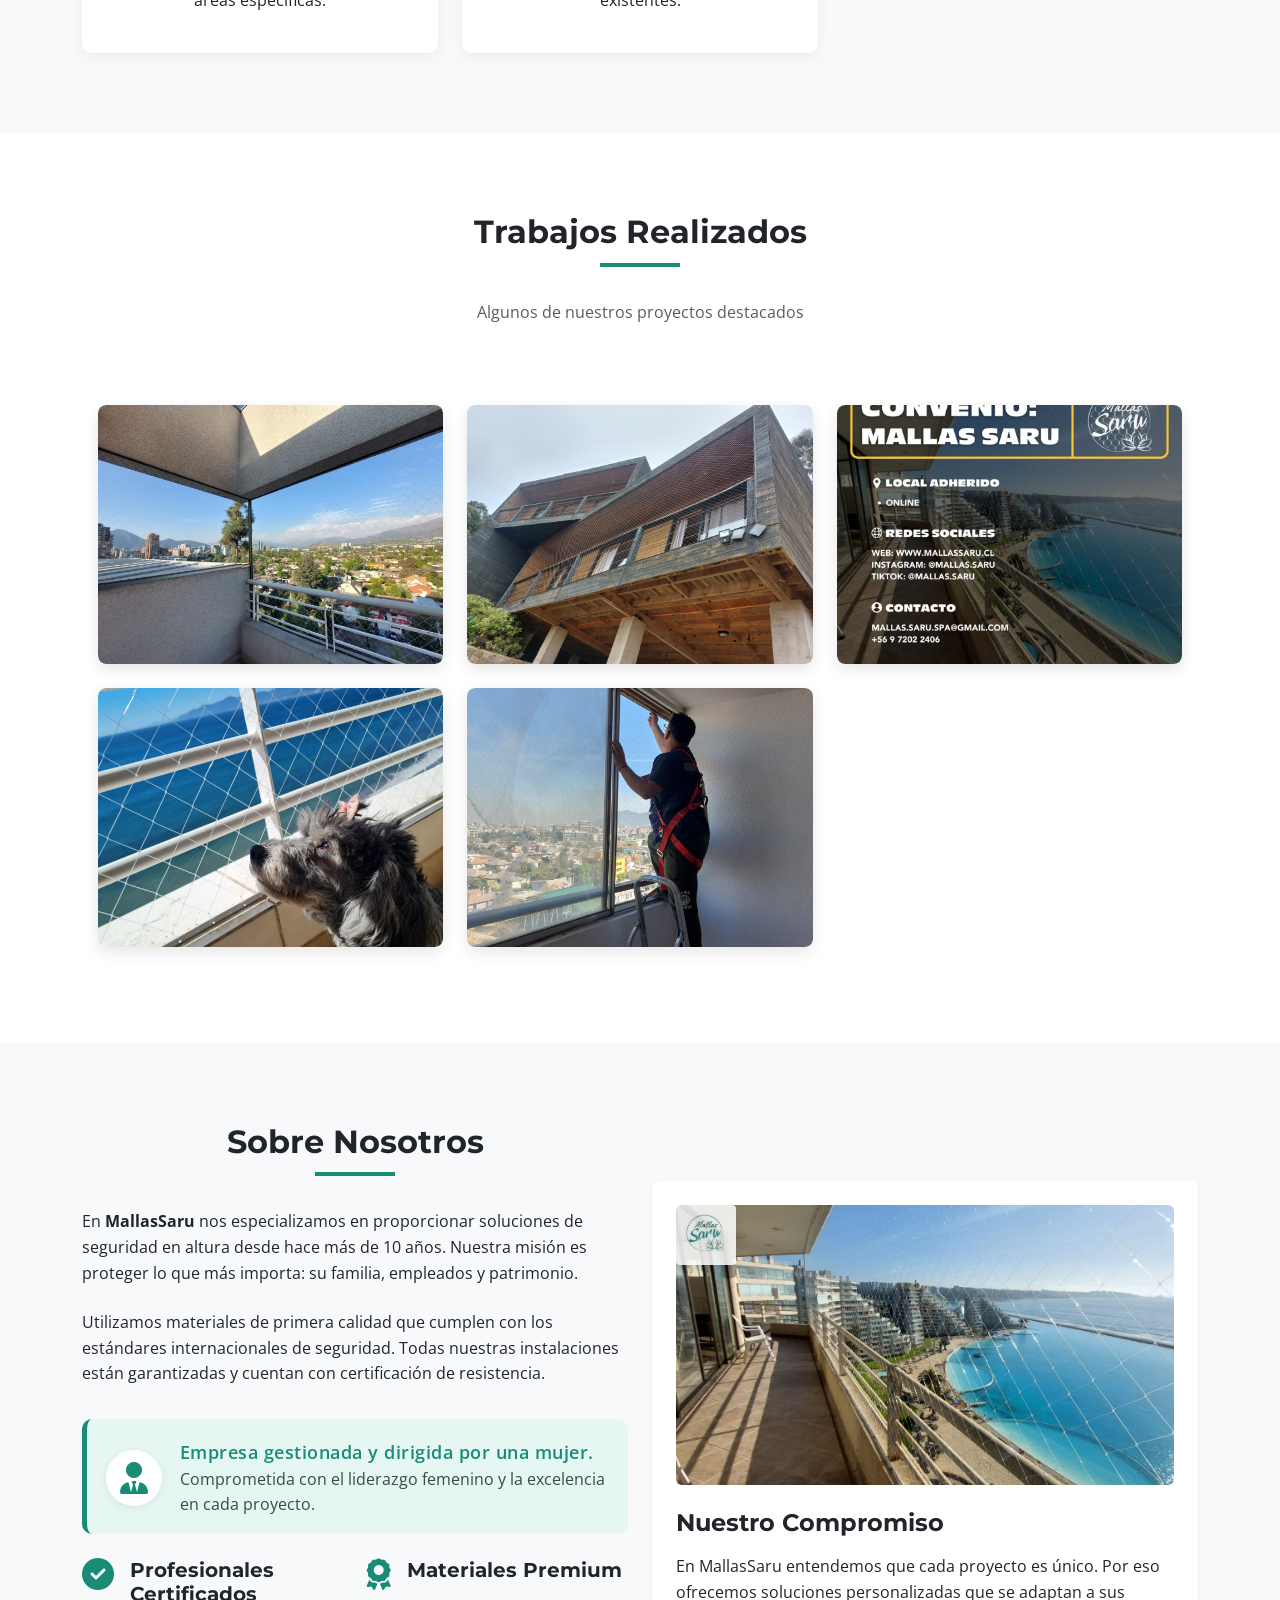
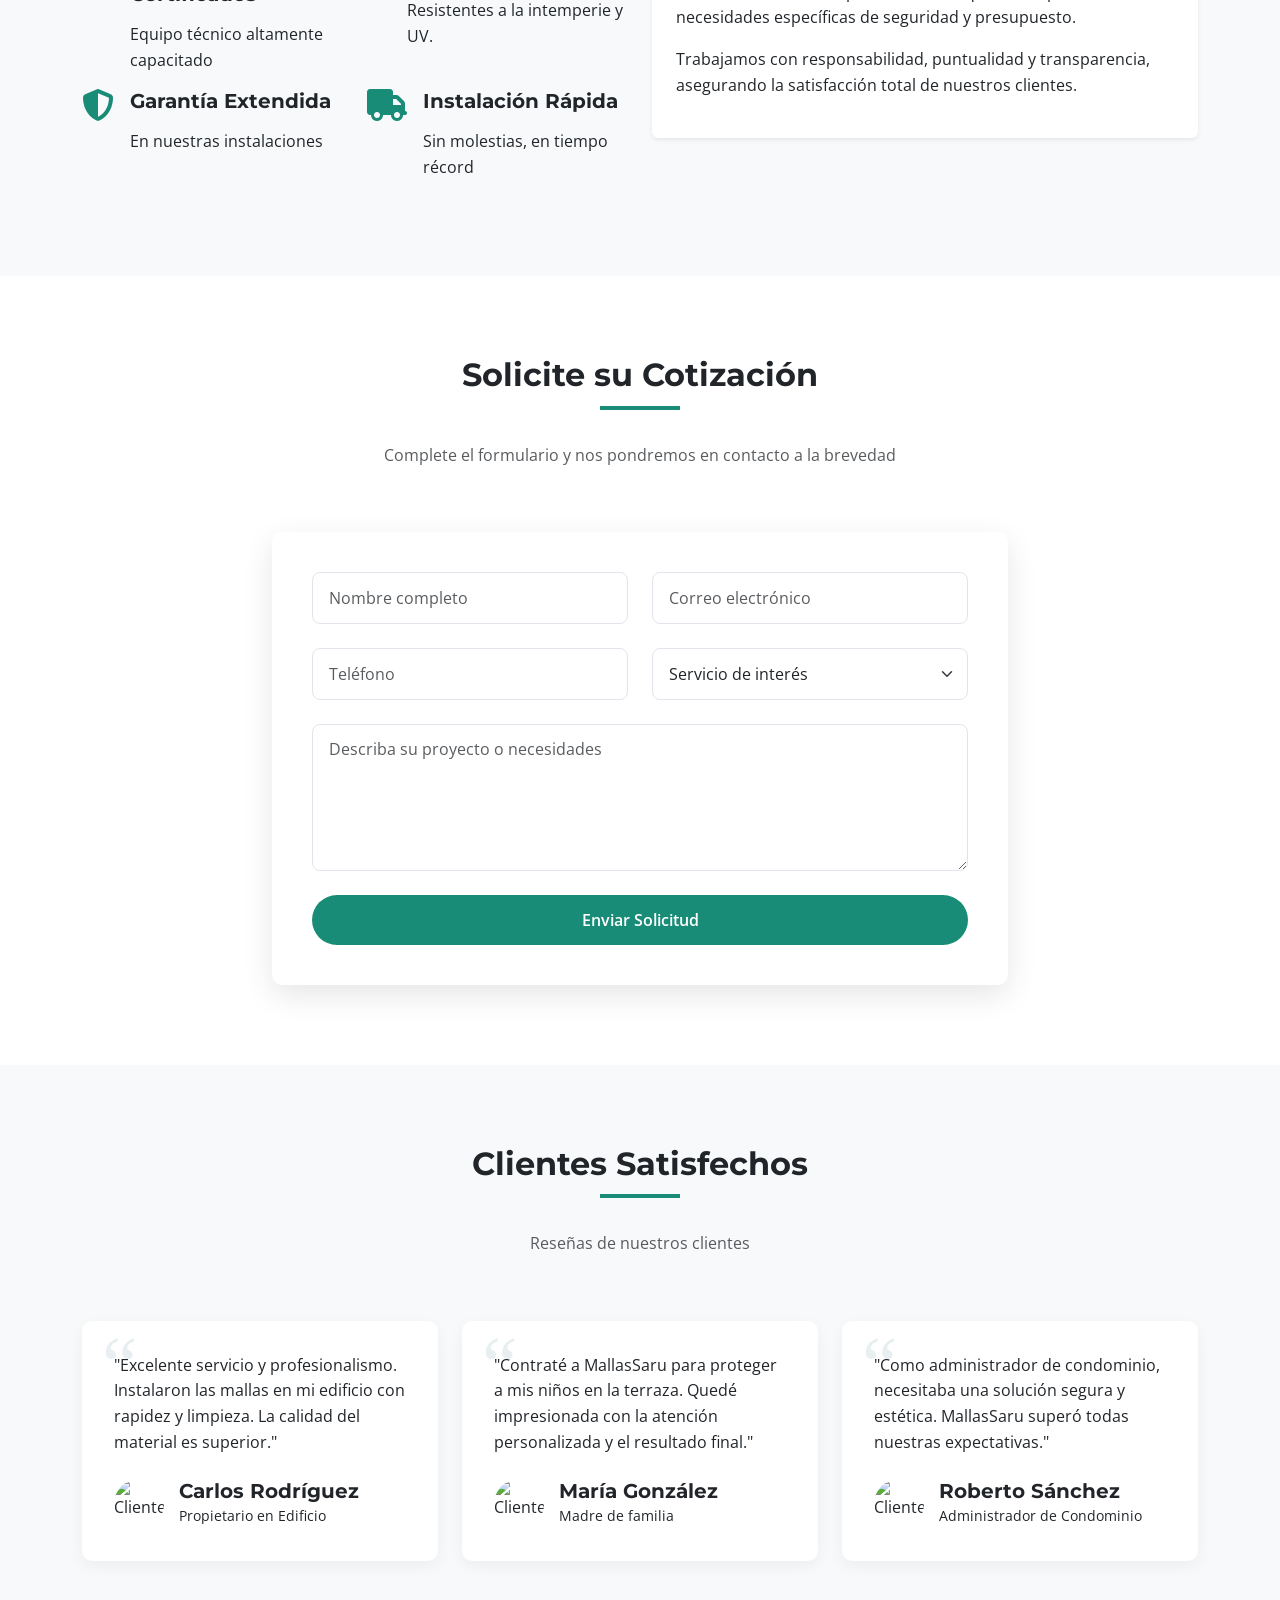
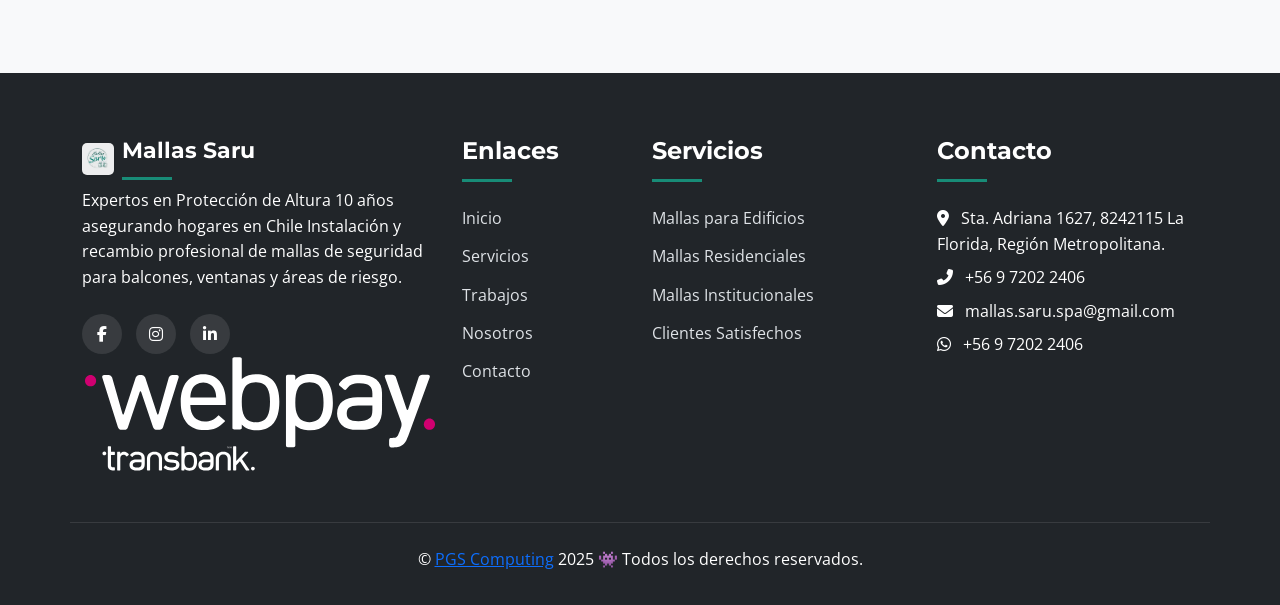
==== commit 405ce72c: "Refactor code structure for improved readability and maintainability" ====
--- a/index.html
+++ b/index.html
@@ -1,4 +1,4 @@
-<!DOCTYPE html>
+<!doctype html>
 <html lang="es">
   <head>
     <meta charset="UTF-8" />
@@ -53,7 +53,9 @@
       href="https://api.whatsapp.com/send/?phone=56972022406&text&type=phone_number&app_absent=0"
       class="whatsapp-btn"
       target="_blank"
+      aria-label="Cotiza aquí por WhatsApp"
     >
+      <span class="whatsapp-text">Cotiza aquí</span>
       <i class="fab fa-whatsapp"></i>
     </a>
 
@@ -146,6 +148,48 @@
       </button>
     </div>
 
+    <!-- Modal de descuento -->
+    <div
+      class="modal fade descuento-modal"
+      id="modalDescuento"
+      tabindex="-1"
+      aria-labelledby="modalDescuentoLabel"
+      aria-hidden="true"
+    >
+      <div class="modal-dialog modal-dialog-centered">
+        <div class="modal-content">
+          <div class="modal-header justify-content-end">
+            <button
+              type="button"
+              class="btn-close m-3"
+              data-bs-dismiss="modal"
+              aria-label="Close"
+            ></button>
+          </div>
+          <div class="modal-body text-center p-4">
+            <div class="descuento-badge">20% DE DESCUENTO</div>
+            <h3 class="mb-3">¡Bienvenido!</h3>
+            <p class="mb-4">Aprovecha nuestro descuento especial...</p>
+            <a href="#" id="btnWhatsApp" class="btn btn-whatsapp mb-3">
+              <svg
+                class="whatsapp-icon"
+                viewBox="0 0 24 24"
+                fill="currentColor"
+              >
+                <path
+                  d="M17.472 14.382c-.297-.149-1.758-.867-2.03-.967-.273-.099-.471-.148-.67.15-.197.297-.767.966-.94 1.164-.173.199-.347.223-.644.075-.297-.15-1.255-.463-2.39-1.475-.883-.788-1.48-1.761-1.653-2.059-.173-.297-.018-.458.13-.606.134-.133.298-.347.446-.52.149-.174.198-.298.298-.497.099-.198.05-.371-.025-.52-.075-.149-.669-1.612-.916-2.207-.242-.579-.487-.5-.669-.51-.173-.008-.371-.01-.57-.01-.198 0-.52.074-.792.372-.272.297-1.04 1.016-1.04 2.479 0 1.462 1.065 2.875 1.213 3.074.149.198 2.096 3.2 5.077 4.487.709.306 1.262.489 1.694.625.712.227 1.36.195 1.871.118.571-.085 1.758-.719 2.006-1.413.248-.694.248-1.289.173-1.413-.074-.124-.272-.198-.57-.347m-5.421 7.403h-.004a9.87 9.87 0 01-5.031-1.378l-.361-.214-3.741.982.998-3.648-.235-.374a9.86 9.86 0 01-1.51-5.26c.001-5.45 4.436-9.884 9.888-9.884 2.64 0 5.122 1.03 6.988 2.898a9.825 9.825 0 012.893 6.994c-.003 5.45-4.437 9.884-9.885 9.884m8.413-18.297A11.815 11.815 0 0012.05 0C5.495 0 .16 5.335.157 11.892c0 2.096.547 4.142 1.588 5.945L.057 24l6.305-1.654a11.882 11.882 0 005.683 1.448h.005c6.554 0 11.89-5.335 11.893-11.893c0-3.189-1.248-6.189-3.515-8.447"
+                />
+              </svg>
+              Contactar por WhatsApp
+            </a>
+            <p class="small text-muted">
+              Válido solo para nuevos clientes | Oferta por tiempo limitado
+            </p>
+          </div>
+        </div>
+      </div>
+    </div>
+
     <!-- Services Section -->
     <section class="section bg-light" id="servicios">
       <div class="container">
@@ -234,7 +278,7 @@
         <div class="portfolio-grid">
           <div class="portfolio-item" data-index="0">
             <img
-              src="https://cl.habcdn.com/photos/business/big/img-20190812-183839-381807.jpg"
+              src="assets/img/trabajos/malla_Edificio/balcon_Mallas_Saru_Chile_2.jpg?ixlib=rb-4.0.3&auto=format&fit=crop&w=1950&q=80"
               alt="Malla en edificio"
               loading="lazy"
               class="portfolio-img"
@@ -246,7 +290,7 @@
           </div>
           <div class="portfolio-item" data-index="1">
             <img
-              src="https://cl.habcdn.com/photos/project/big/cobertizo-257384.jpg"
+              src="assets/img/trabajos/malla_Residencial/mallas-Saru_residencial.jpg?format=auto/&auto=format&fit=crop&w=1950&q=80"
               alt="Casa con malla"
               loading="lazy"
               class="portfolio-img"
@@ -258,7 +302,7 @@
           </div>
           <div class="portfolio-item" data-index="2">
             <img
-              src="/assets/img/trabajos/convenios/tarjeta_Vecino_viveLaForida_Mallas_Saru_4.jpg?ixlib=rb-4.0.3&auto=format&fit=crop&w=1950&q=80"
+              src="assets/img/trabajos/convenios/tarjeta_Vecino_viveLaForida_Mallas_Saru_4.jpg?ixlib=rb-4.0.3&auto=format&fit=crop&w=1950&q=80"
               alt="convenio_mallas_Saru_tarjeta_vecino_la_florida"
               loading="lazy"
               class="portfolio-img"
--- a/assets/css/style.css
+++ b/assets/css/style.css
@@ -259,6 +259,75 @@
   transform: translateX(-50%);
 }
 
+/* Descuento modal */
+.descuento-modal .modal-content {
+  border-radius: 15px;
+  border: none;
+  box-shadow: 0 10px 30px rgba(0, 0, 0, 0.2);
+}
+
+.descuento-modal .modal-header {
+  border-bottom: none;
+  padding-bottom: 0;
+  position: relative;
+  min-height: 3rem;
+  padding: 1rem 1rem 0 1rem;
+}
+
+.descuento-modal .modal-body {
+  padding-top: 0;
+}
+
+.descuento-badge {
+  background: linear-gradient(135deg, #ff6b6b, #ff8e53);
+  color: white;
+  padding: 8px 20px;
+  border-radius: 30px;
+  font-weight: bold;
+  display: inline-block;
+  margin-bottom: 15px;
+  animation: pulse 2s infinite;
+}
+
+.btn-whatsapp {
+  background: linear-gradient(135deg, #25d366, #128c7e);
+  border: none;
+  border-radius: 30px;
+  padding: 12px 30px;
+  font-weight: bold;
+  color: white;
+  transition: transform 0.3s;
+  display: inline-flex;
+  align-items: center;
+  justify-content: center;
+  gap: 8px;
+  margin: 0 auto;
+  text-decoration: none;
+}
+
+.btn-whatsapp:hover {
+  transform: translateY(-3px);
+  box-shadow: 0 5px 15px rgba(0, 0, 0, 0.1);
+  color: white;
+}
+
+.whatsapp-icon {
+  width: 20px;
+  height: 20px;
+}
+
+@keyframes pulse {
+  0% {
+    transform: scale(1);
+  }
+  50% {
+    transform: scale(1.05);
+  }
+  100% {
+    transform: scale(1);
+  }
+}
+
 .service-card {
   background: white;
   border-radius: 10px;
@@ -362,18 +431,31 @@
   position: fixed;
   bottom: 30px;
   right: 30px;
-  width: 60px;
-  height: 60px;
+  min-width: 170px;
+  height: 48px;
   background-color: #25d366;
   color: white;
-  border-radius: 50%;
-  display: flex;
+  border-radius: 50px;
+  display: inline-flex;
   justify-content: center;
   align-items: center;
-  font-size: 2rem;
+  gap: 8px;
+  font-size: 1rem;
+  padding: 0 14px;
   box-shadow: 0 5px 15px rgba(0, 0, 0, 0.2);
   z-index: 1000;
   transition: all 0.3s;
+}
+
+.whatsapp-text {
+  font-weight: 700;
+  text-transform: uppercase;
+  letter-spacing: 0.03em;
+  white-space: nowrap;
+}
+
+.whatsapp-btn i {
+  font-size: 1.2rem;
 }
 
 .whatsapp-btn:hover {
@@ -558,9 +640,15 @@
   .whatsapp-btn {
     bottom: 20px;
     right: 20px;
-    width: 50px;
-    height: 50px;
-    font-size: 1.5rem;
+    min-width: 150px;
+    height: 44px;
+    font-size: 0.95rem;
+  }
+  .whatsapp-btn i {
+    font-size: 1.1rem;
+  }
+  .whatsapp-text {
+    display: none;
   }
 }
 
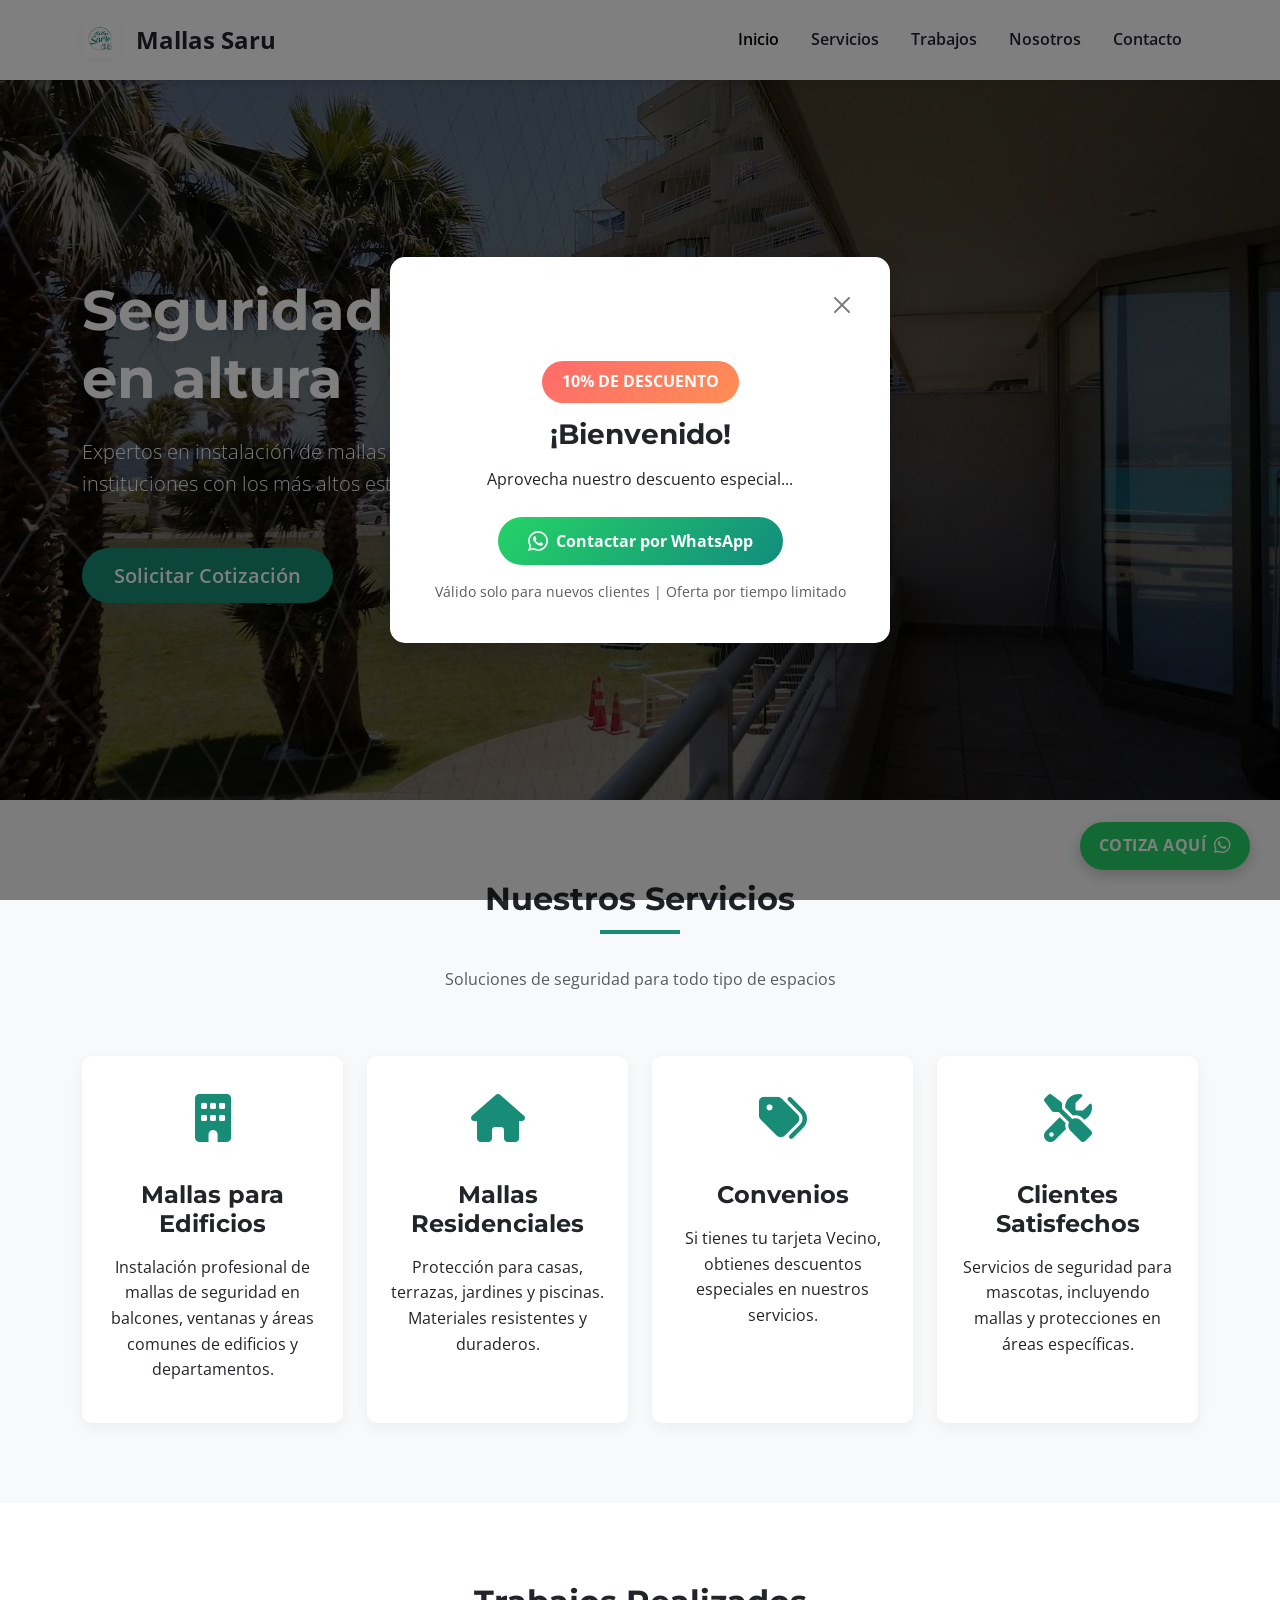
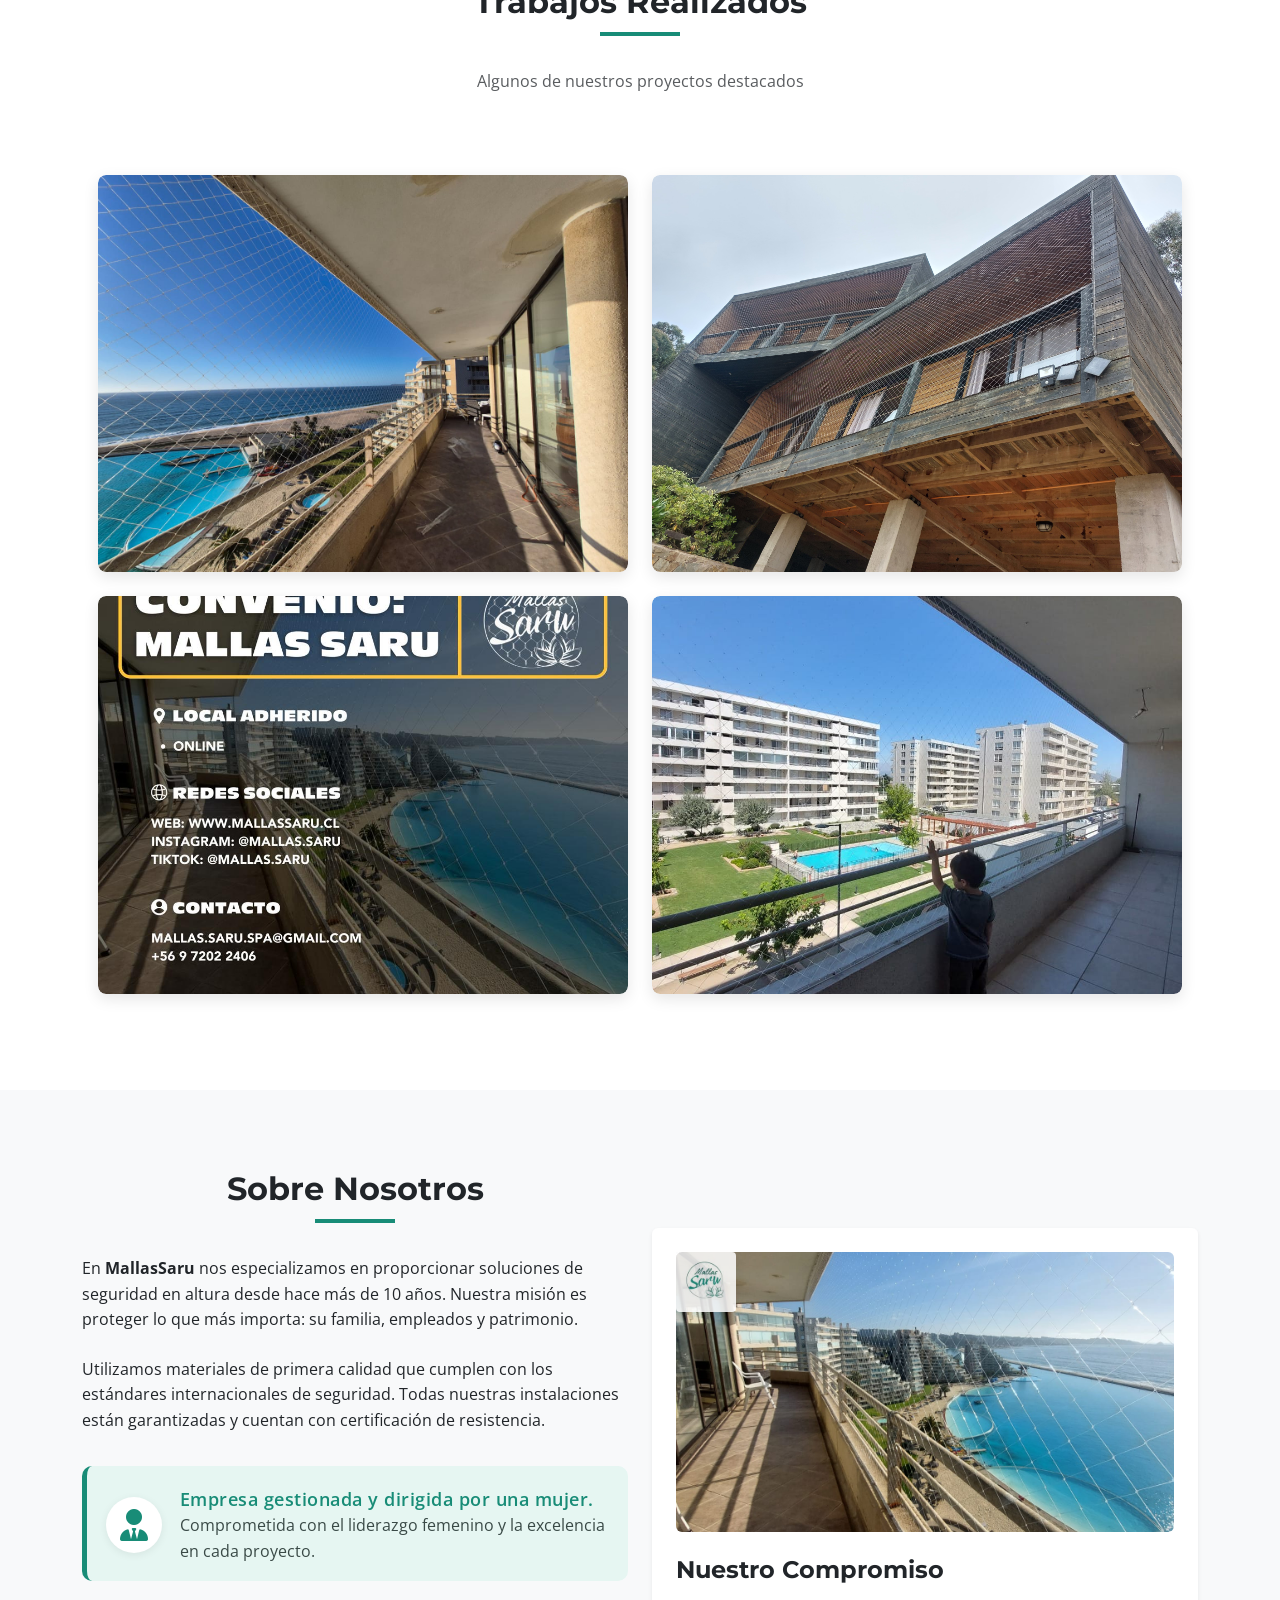
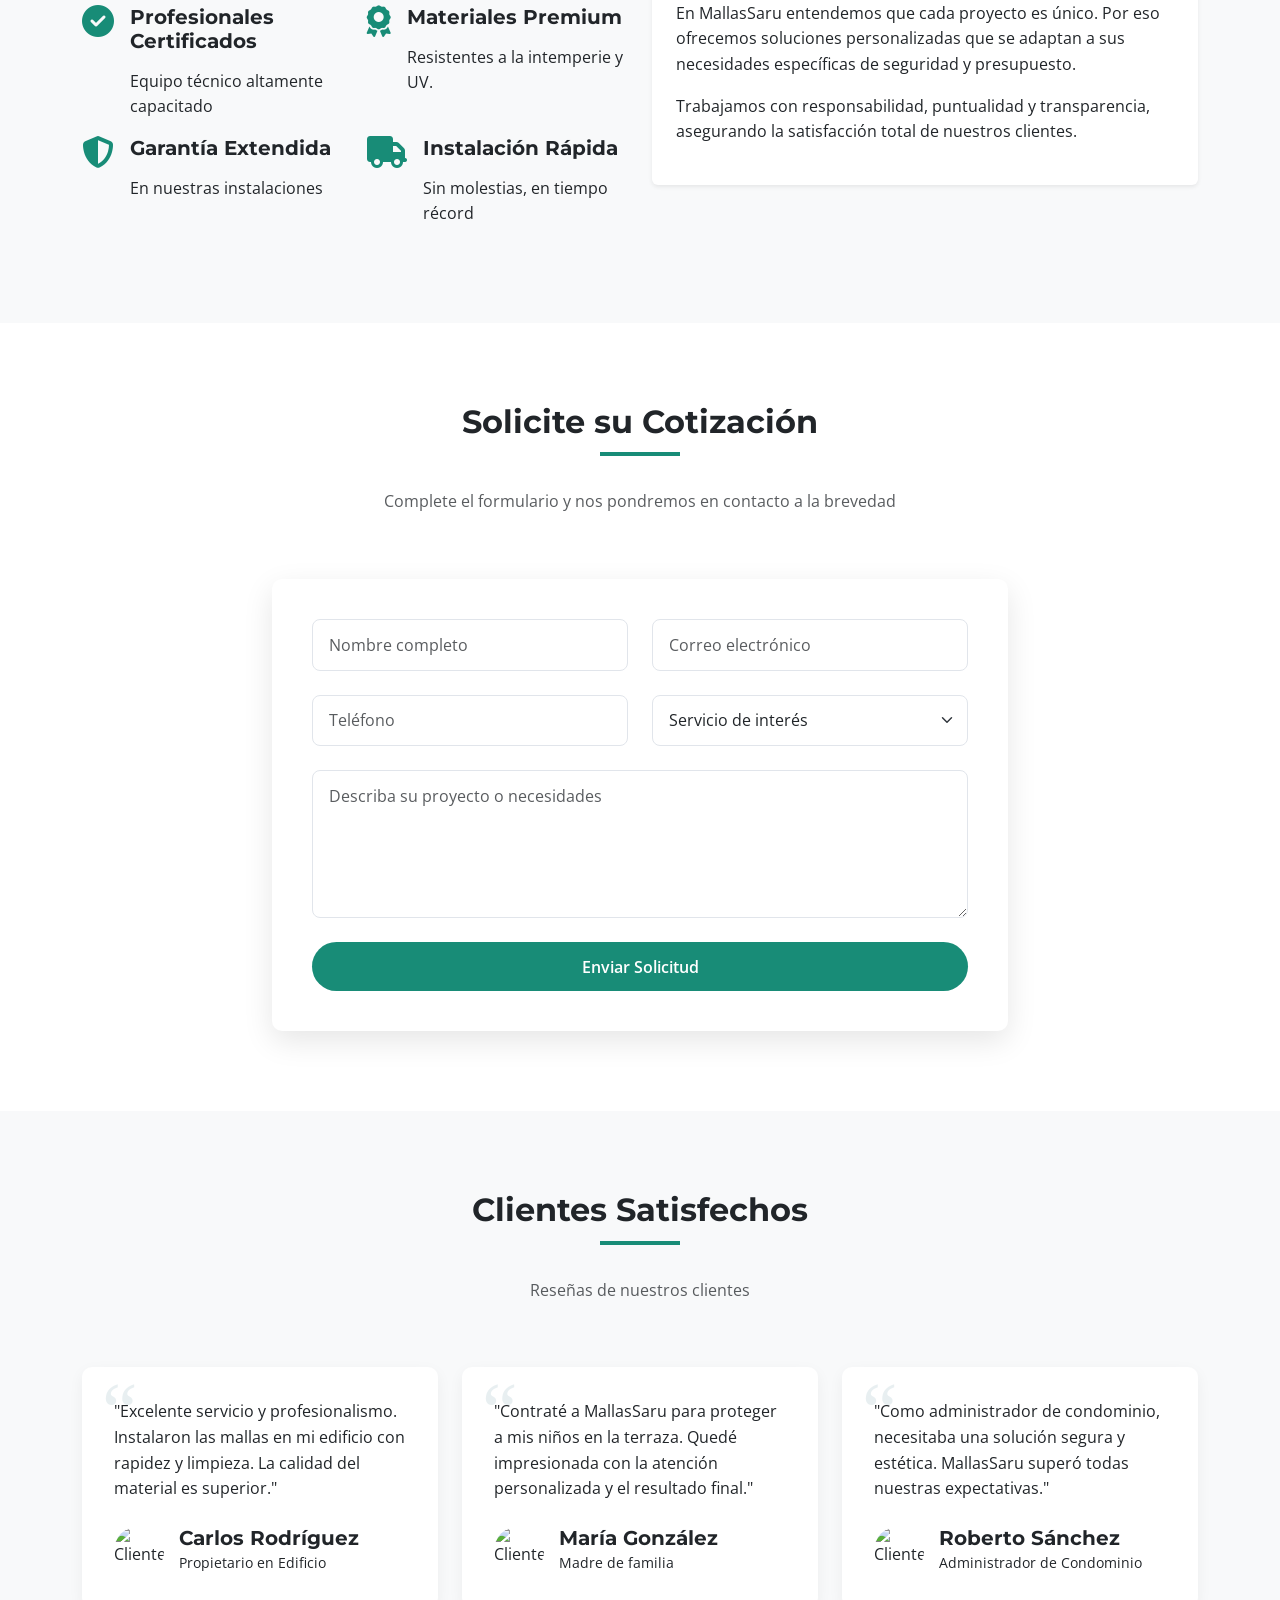
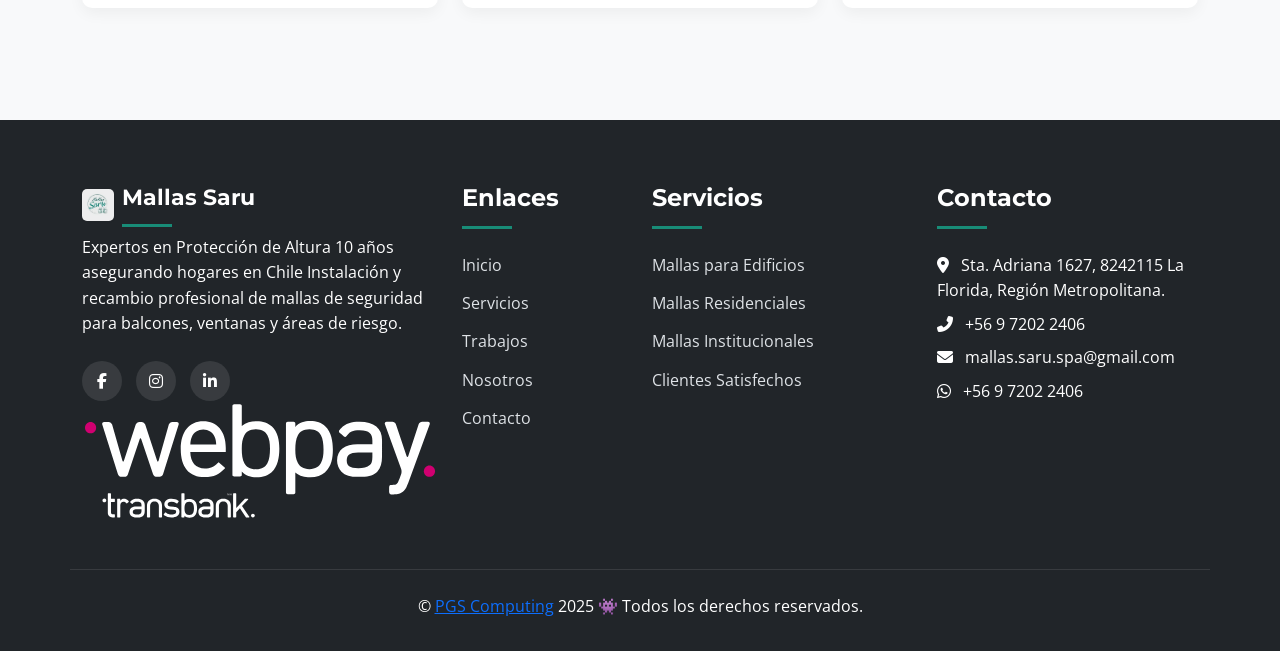
==== commit c91fb232: "Refactor code structure for improved readability and maintainability" ====
--- a/index.html
+++ b/index.html
@@ -202,7 +202,7 @@
           </div>
         </div>
         <div class="row g-4">
-          <div class="col-lg-4 col-md-6">
+          <div class="col-lg-3 col-md-6">
             <div class="service-card p-4 text-center">
               <div class="service-icon">
                 <i class="fas fa-building" id="mallas-para-edificios"></i>
@@ -214,7 +214,7 @@
               </p>
             </div>
           </div>
-          <div class="col-lg-4 col-md-6">
+          <div class="col-lg-3 col-md-6">
             <div class="service-card p-4 text-center">
               <div class="service-icon">
                 <i class="fas fa-home" id="mallas-residenciales"></i>
@@ -226,7 +226,7 @@
               </p>
             </div>
           </div>
-          <div class="col-lg-4 col-md-6">
+          <div class="col-lg-3 col-md-6">
             <div class="service-card p-4 text-center">
               <div class="service-icon">
                 <i class="fas fa-tags" id="oferta-promocion"></i>
@@ -238,7 +238,7 @@
               </p>
             </div>
           </div>
-          <div class="col-lg-4 col-md-6">
+          <div class="col-lg-3 col-md-6">
             <div class="service-card p-4 text-center">
               <div class="service-icon">
                 <i class="fas fa-tools" id="mascotas"></i>
@@ -247,18 +247,6 @@
               <p>
                 Servicios de seguridad para mascotas, incluyendo mallas y
                 protecciones en áreas específicas.
-              </p>
-            </div>
-          </div>
-          <div class="col-lg-4 col-md-6">
-            <div class="service-card p-4 text-center">
-              <div class="service-icon">
-                <i class="fas fa-shield-alt" id="mantenimiento"></i>
-              </div>
-              <h4>Mantenimiento</h4>
-              <p>
-                Servicio de revisión, reparación y sustitución de mallas de
-                seguridad existentes.
               </p>
             </div>
           </div>
@@ -278,13 +266,13 @@
         <div class="portfolio-grid">
           <div class="portfolio-item" data-index="0">
             <img
-              src="assets/img/trabajos/malla_Edificio/balcon_Mallas_Saru_Chile_2.jpg?ixlib=rb-4.0.3&auto=format&fit=crop&w=1950&q=80"
-              alt="Malla en edificio"
+              src="assets/img/trabajos/malla_Edificio/1.jpg?format=auto/&auto=format&fit=crop&w=1950&q=80"
+              alt="Malla en balcones"
               loading="lazy"
               class="portfolio-img"
             />
             <div class="portfolio-overlay">
-              <h4>Mallas para Edificios</h4>
+              <h4>Mallas para Balcones</h4>
               <p>Mallas de seguridad en balcones y ventanas</p>
             </div>
           </div>
@@ -314,7 +302,7 @@
           </div>
           <div class="portfolio-item" data-index="3">
             <img
-              src="assets/img/trabajos/clientes_Satisfechos/mallasSaru_Proteccion_Mascotas2.jpg?ixlib=rb-4.0.3&auto=format&fit=crop&w=1950&q=80"
+              src="assets/img/trabajos/clientes_Satisfechos/1.jpg?ixlib=rb-4.0.3&auto=format&fit=crop&w=1950&q=80"
               alt="clientes_Satisfechos_mallas_Saru_Proteccion_Mascotas"
               loading="lazy"
               class="portfolio-img"
@@ -322,18 +310,6 @@
             <div class="portfolio-overlay">
               <h4>Clientes Satisfechos</h4>
               <p>Algunos de nuestros clientes satisfechos en Mallas Saru</p>
-            </div>
-          </div>
-          <div class="portfolio-item" data-index="4">
-            <img
-              src="assets/img/trabajos/mantenimiento/mantenimiento_Mallas_Saru_2.jpg?ixlib=rb-4.0.3&auto=format&fit=crop&w=1950&q=80"
-              alt="mantenimiento_Mallas_Saru"
-              loading="lazy"
-              class="portfolio-img"
-            />
-            <div class="portfolio-overlay">
-              <h4>Mantenimiento</h4>
-              <p>Servicio de mantenimiento y reparación de mallas</p>
             </div>
           </div>
         </div>
--- a/assets/css/style.css
+++ b/assets/css/style.css
@@ -352,15 +352,9 @@
 
 .portfolio-grid {
   display: grid;
-  grid-template-columns: repeat(auto-fill, minmax(300px, 1fr));
+  grid-template-columns: repeat(2, minmax(0, 1fr));
   gap: 1.5rem;
   padding: 1rem;
-}
-
-@media (min-width: 992px) {
-  .portfolio-grid {
-    grid-template-columns: repeat(3, 1fr);
-  }
 }
 
 .portfolio-item {
@@ -374,12 +368,16 @@
 
 .portfolio-item img {
   width: 100%;
-  height: auto;
-  aspect-ratio: 1/1;
   object-fit: cover;
   display: block;
   transition: transform 0.5s;
   border-radius: 8px 8px 0 0;
+}
+
+@media (max-width: 768px) {
+  .portfolio-item img {
+    aspect-ratio: 16/10;
+  }
 }
 
 .portfolio-overlay {
@@ -620,6 +618,15 @@
     padding: 3rem 0;
   }
 
+  .service-card {
+    padding: 1.8rem 1.2rem;
+  }
+
+  .service-icon {
+    font-size: 2.5rem;
+    margin-bottom: 1.2rem;
+  }
+
   .portfolio-grid {
     grid-template-columns: 1fr;
     gap: 1rem;
@@ -640,12 +647,18 @@
   .whatsapp-btn {
     bottom: 20px;
     right: 20px;
-    min-width: 150px;
-    height: 44px;
-    font-size: 0.95rem;
+    min-width: 0;
+    width: 50px;
+    height: 50px;
+    border-radius: 50%;
+    font-size: 1.3rem;
+    padding: 0;
+    justify-content: center;
+    align-items: center;
+    gap: 0;
   }
   .whatsapp-btn i {
-    font-size: 1.1rem;
+    font-size: 1.5rem;
   }
   .whatsapp-text {
     display: none;
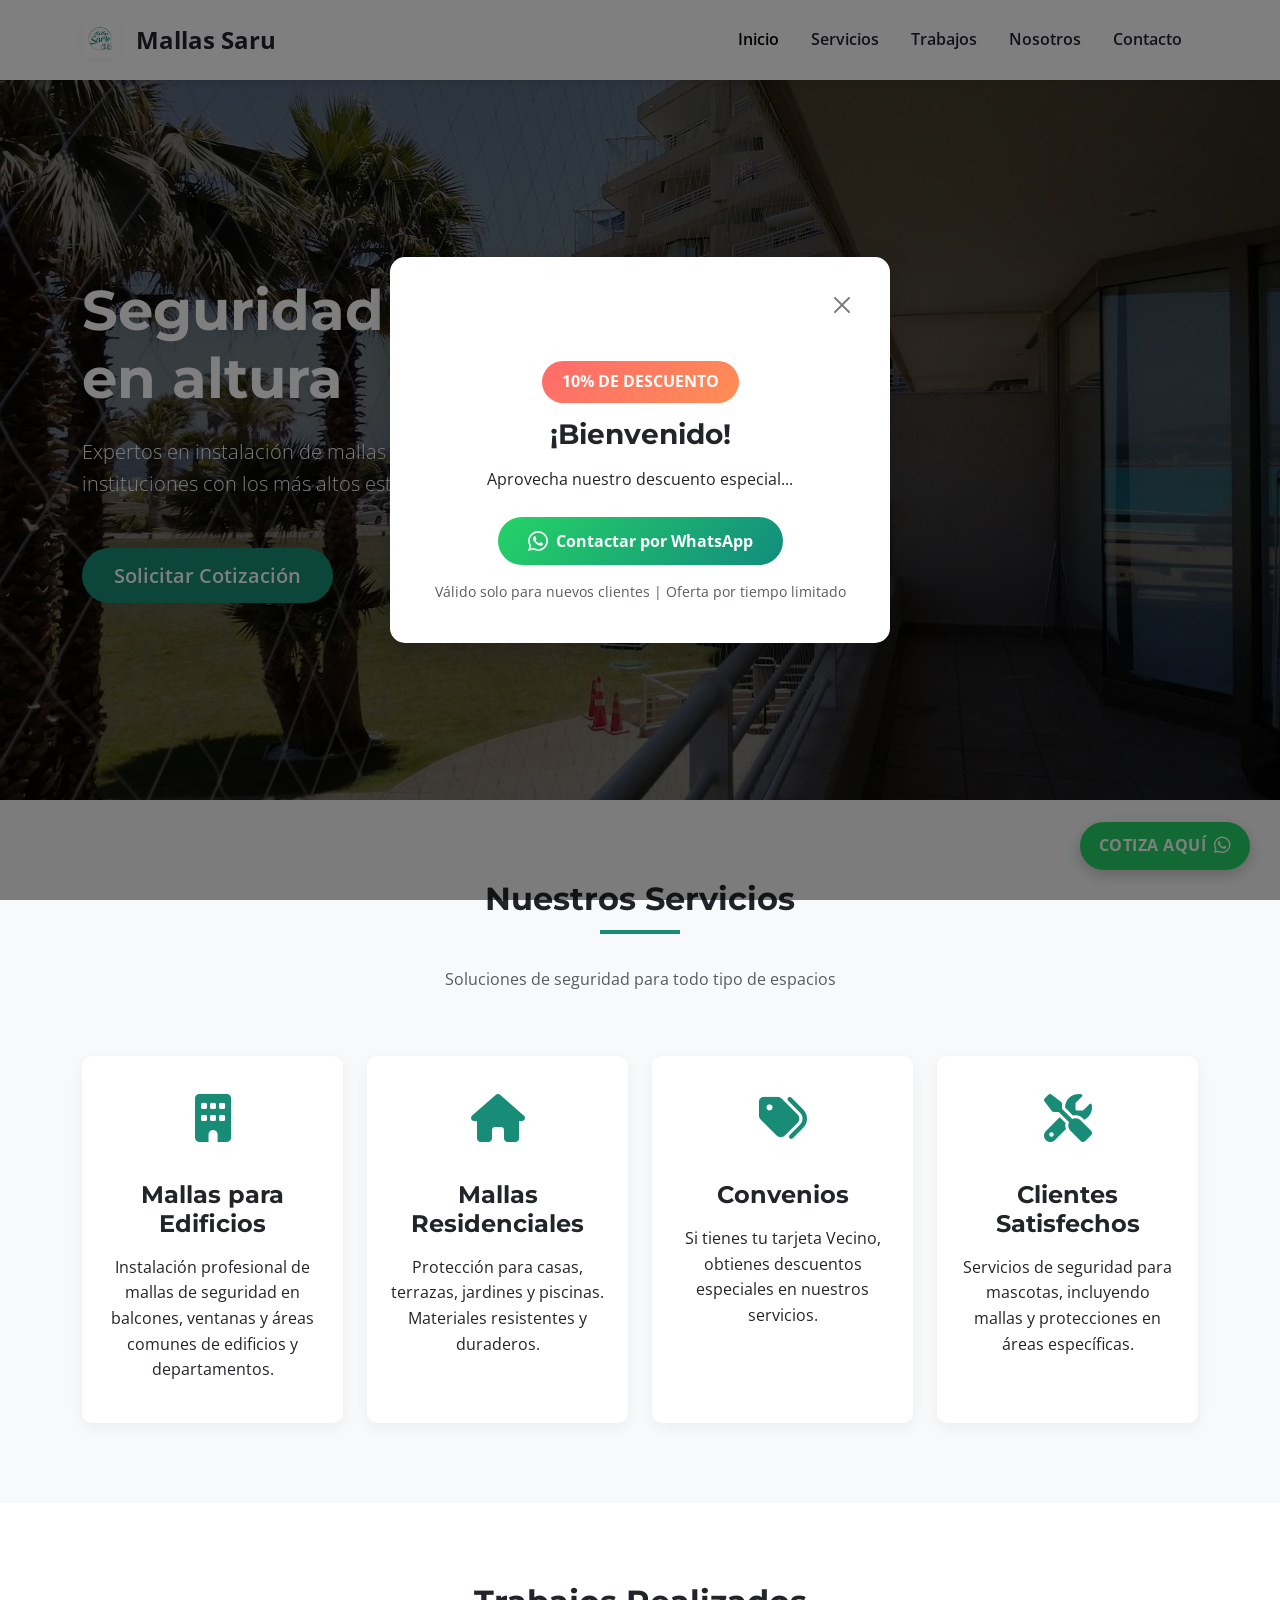
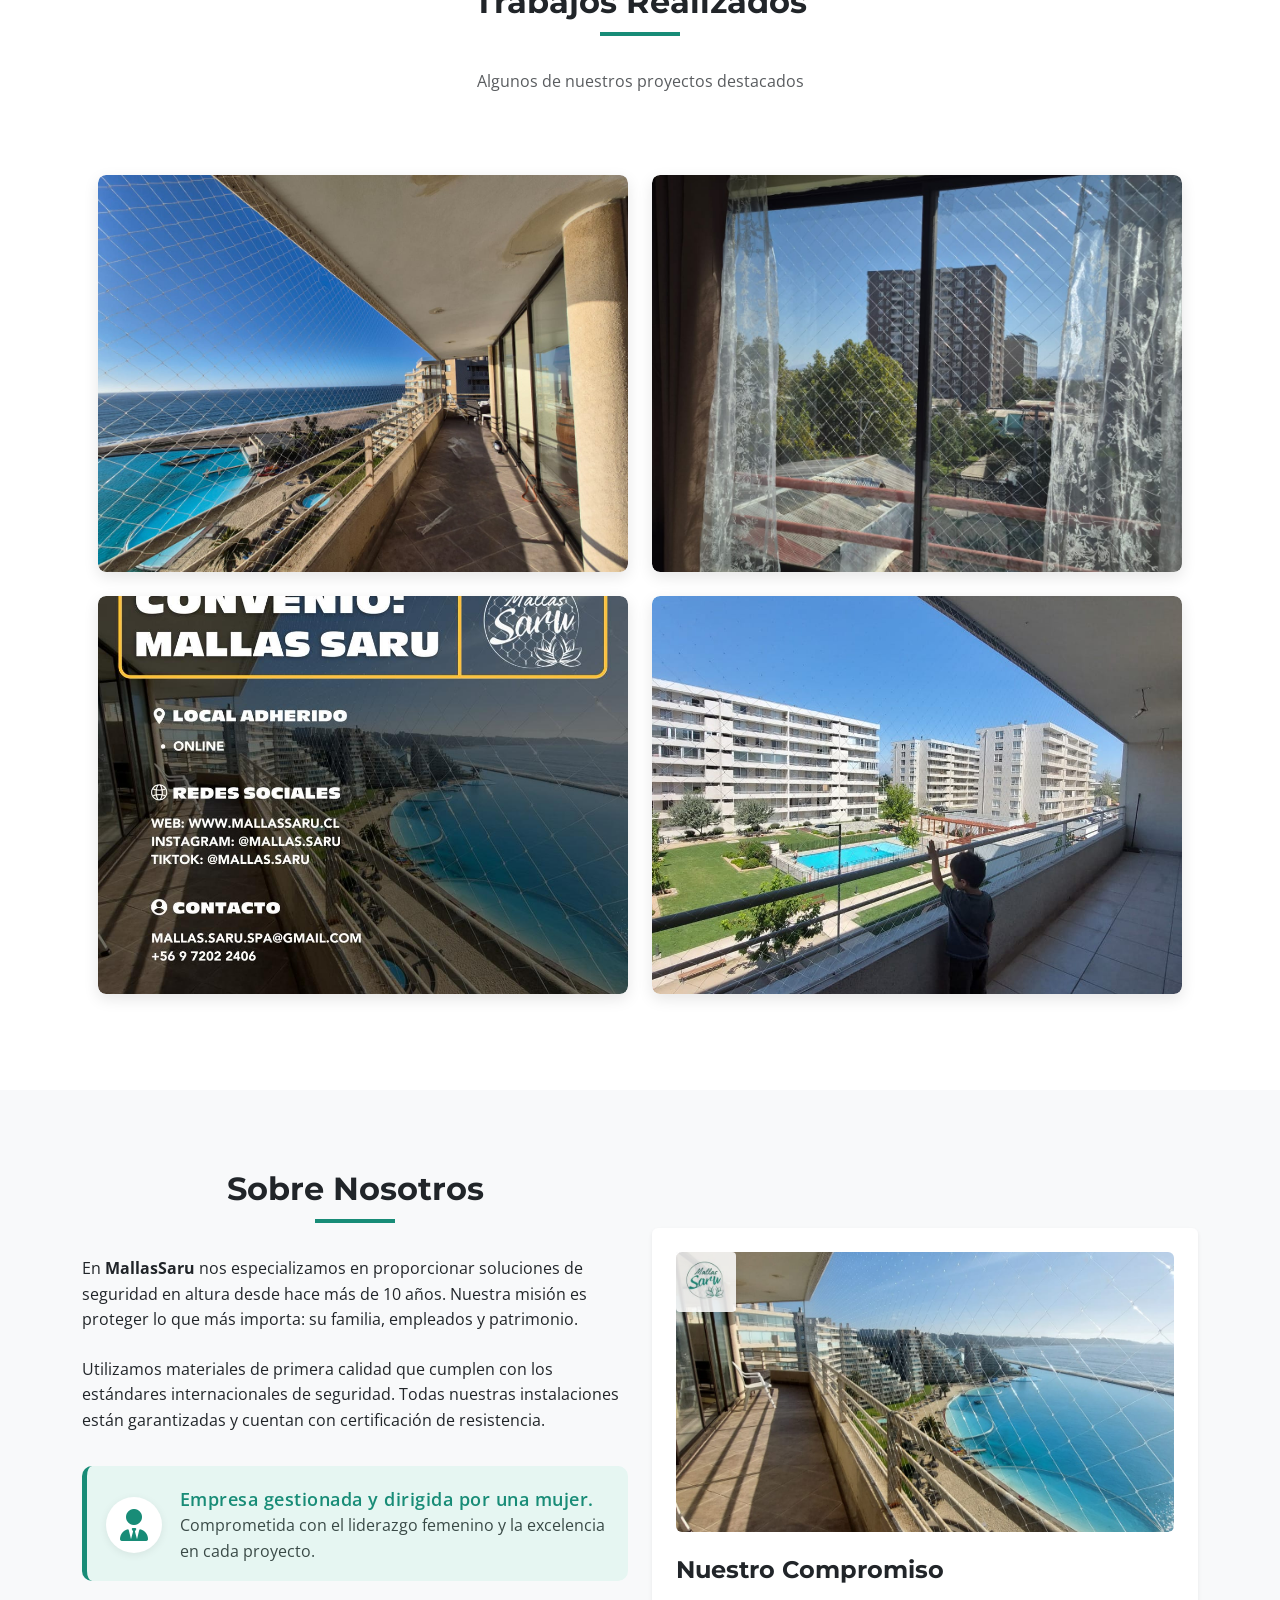
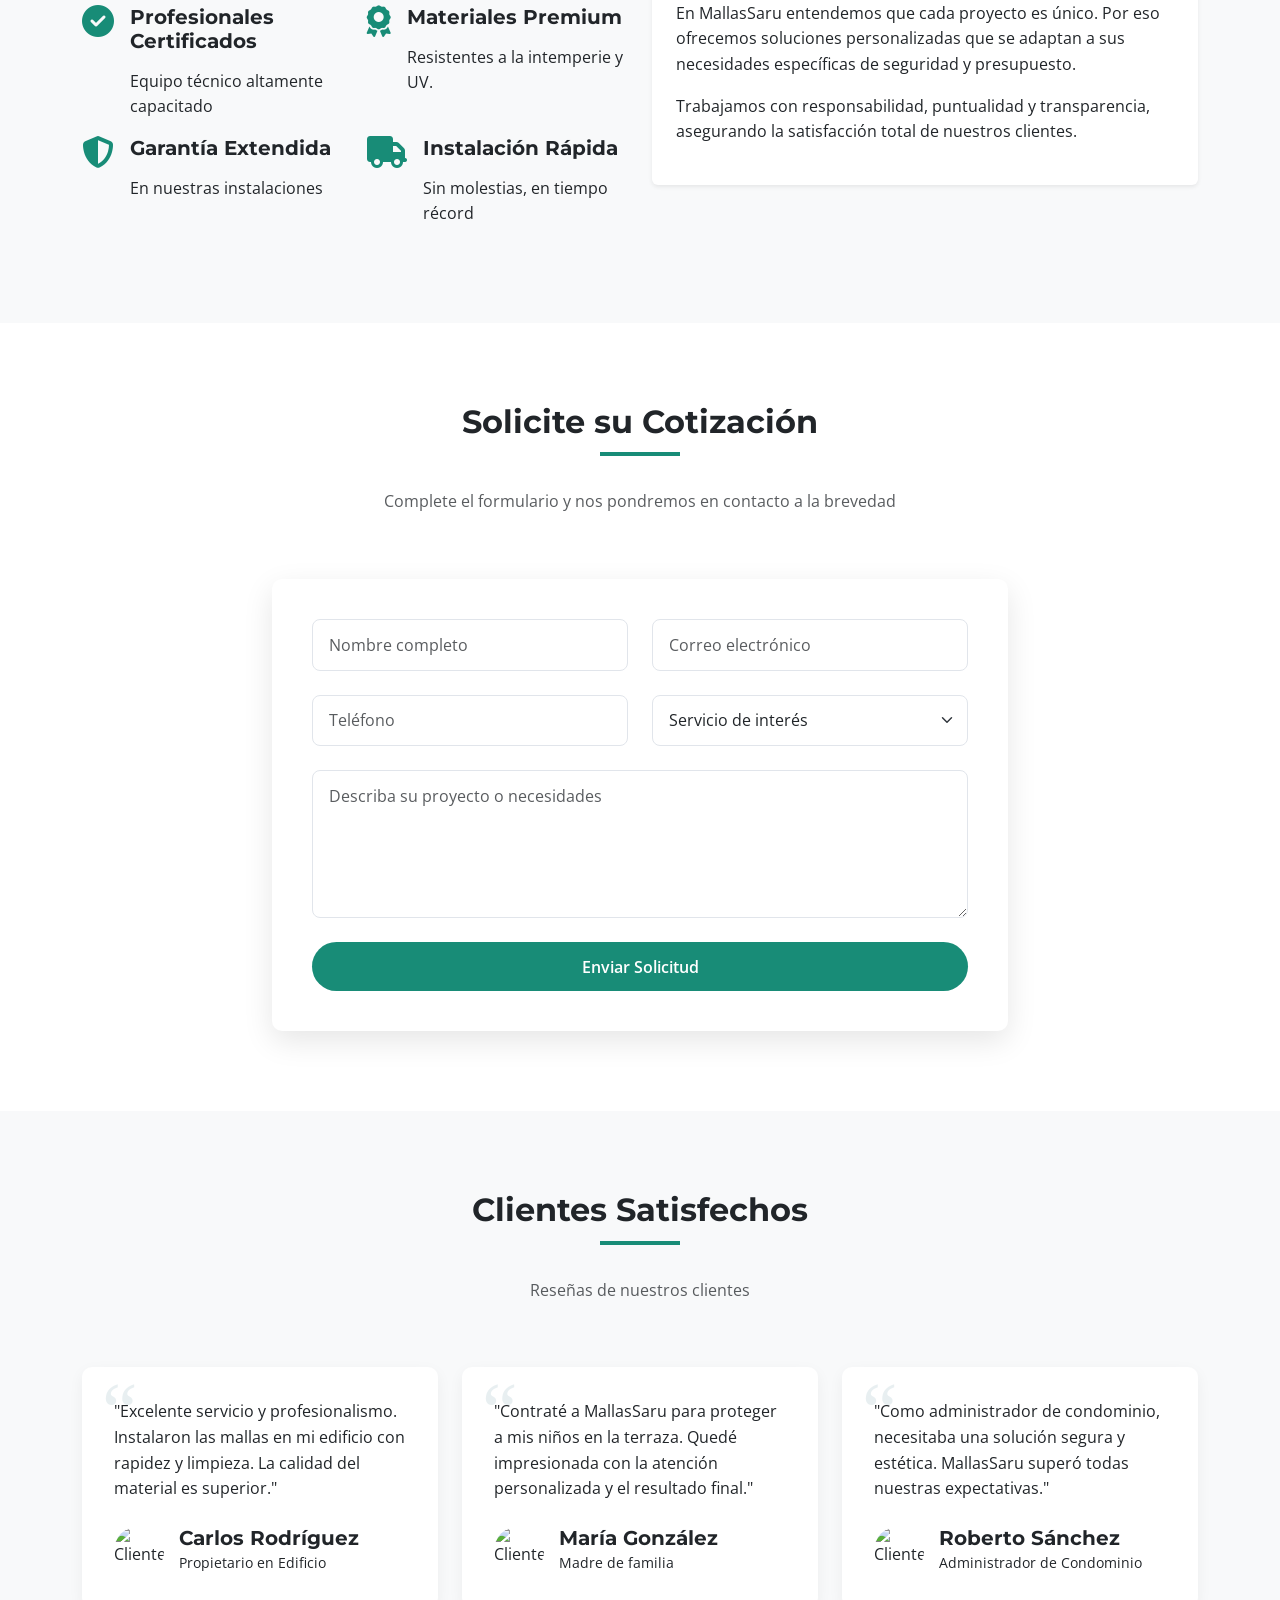
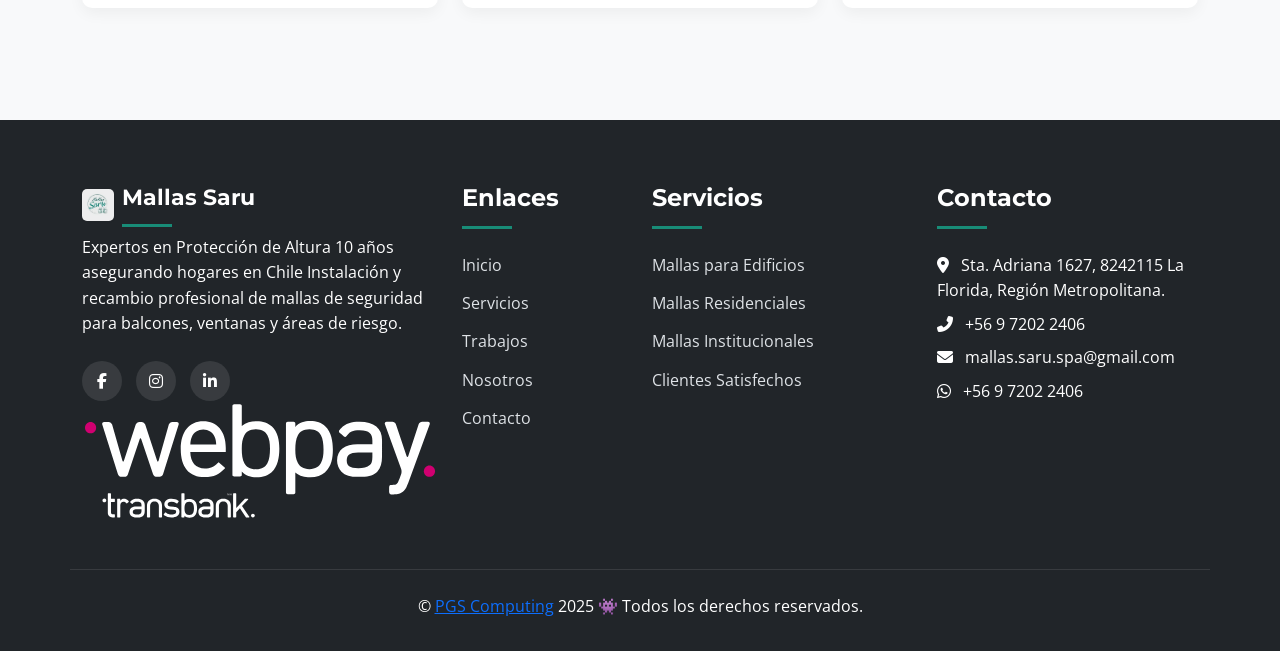
==== commit 3f7dbcc2: "Refactor code structure for improved readability and maintainability" ====
--- a/index.html
+++ b/index.html
@@ -273,19 +273,19 @@
             />
             <div class="portfolio-overlay">
               <h4>Mallas para Balcones</h4>
-              <p>Mallas de seguridad en balcones y ventanas</p>
+              <p>Mallas de seguridad en balcones y terrazas</p>
             </div>
           </div>
           <div class="portfolio-item" data-index="1">
             <img
-              src="assets/img/trabajos/malla_Residencial/mallas-Saru_residencial.jpg?format=auto/&auto=format&fit=crop&w=1950&q=80"
-              alt="Casa con malla"
+              src="assets/img/trabajos/malla_Residencial/1.jpg?format=auto/&auto=format&fit=crop&w=1950&q=80"
+              alt="Ventana con malla"
               loading="lazy"
               class="portfolio-img"
             />
             <div class="portfolio-overlay">
-              <h4>Mallas Residenciales</h4>
-              <p>Protección para terraza, jardín y balcones</p>
+              <h4>Mallas Ventanas</h4>
+              <p>Protección para departamentos y casas</p>
             </div>
           </div>
           <div class="portfolio-item" data-index="2">
